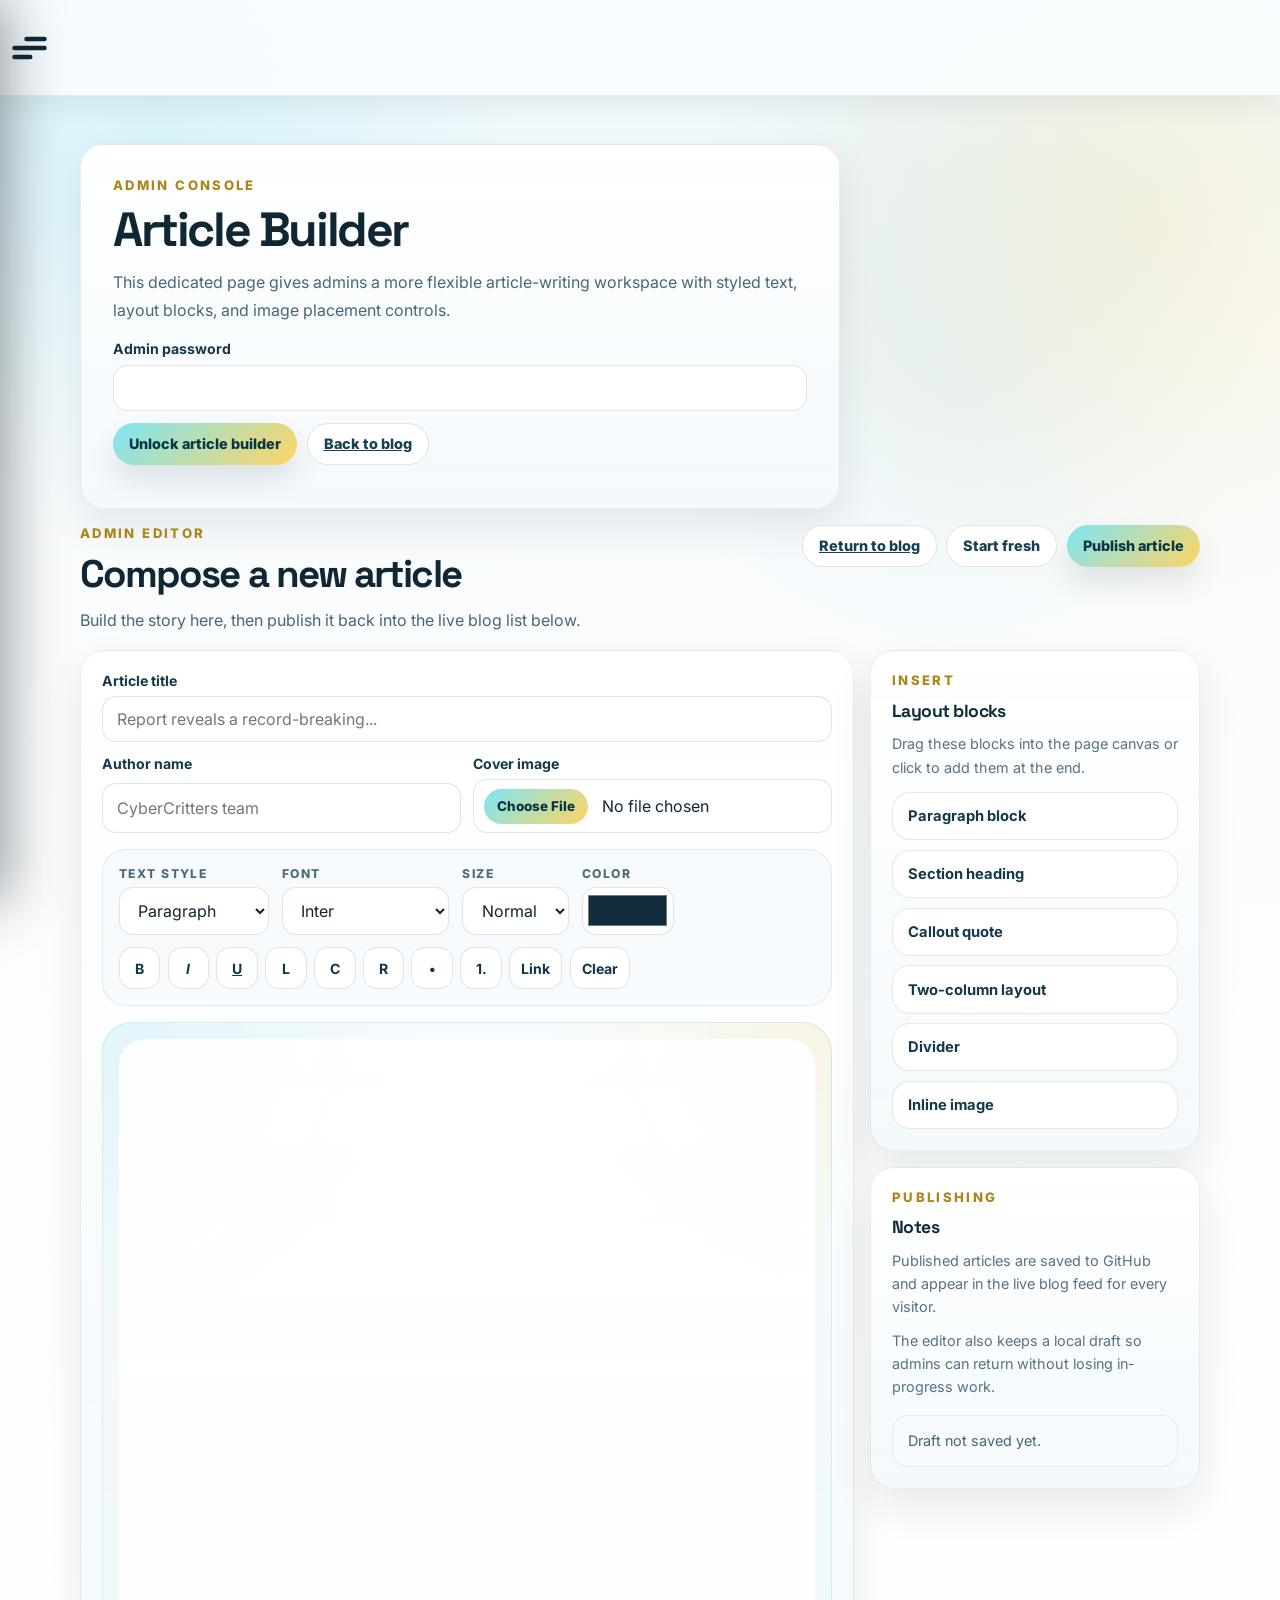
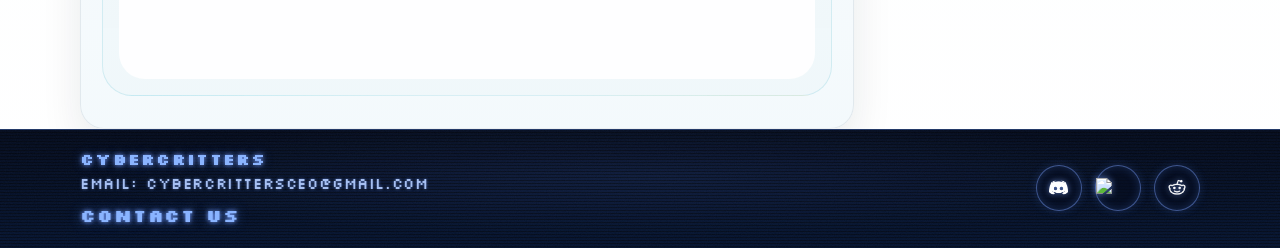
==== article-editor.html @ a27cca0b "Fix shared blog publishing" ====
<!DOCTYPE html>
<html lang="en">
<head>
  <meta charset="UTF-8" />
  <title>Article Builder — CyberCritters</title>
  <meta name="viewport" content="width=device-width, initial-scale=1" />
  <link rel="icon" type="image/png" href="images/Favican.png" />
  <meta
    name="description"
    content="Create CyberCritters blog articles with a dedicated editor that supports richer text styling, images, and layout blocks."
  />
  <script>
    document.documentElement.classList.add("js");
  </script>
  <link rel="stylesheet" href="styles.css?v=20260424favfaq" />
  <link rel="preconnect" href="https://fonts.googleapis.com" />
  <link rel="preconnect" href="https://fonts.gstatic.com" crossorigin />
  <link
    href="https://fonts.googleapis.com/css2?family=Inter:wght@300;400;500;600;700;800&family=Merriweather:wght@400;700&family=Playfair+Display:wght@500;700&family=Source+Serif+4:wght@400;600;700&family=Space+Grotesk:wght@500;700&display=swap"
    rel="stylesheet"
  />
</head>
<body class="blog-page article-editor-page-body">
  <header class="site-header">
    <button class="menu-toggle hamburger" type="button" aria-expanded="false" aria-controls="site-menu" aria-label="Open navigation menu">
      <svg viewBox="0 0 32 32" aria-hidden="true" focusable="false">
        <path
          class="line line-top-bottom"
          d="M27 10 13 10C10.8 10 9 8.2 9 6 9 3.5 10.8 2 13 2 15.2 2 17 3.8 17 6L17 26C17 28.2 18.8 30 21 30 23.2 30 25 28.2 25 26 25 23.8 23.2 22 21 22L7 22"
        ></path>
        <path class="line" d="M7 16 27 16"></path>
      </svg>
    </button>

    <div class="nav-backdrop" data-menu-close></div>

    <nav id="site-menu" class="nav-links" aria-label="Primary">
      <a href="index.html#home" data-menu-link>Home</a>
      <a href="history.html" data-menu-link>History</a>
      <a href="team.html" data-menu-link>Team</a>
      <a href="faq.html" data-menu-link>FAQ</a>
      <a href="blog.html" data-menu-link>Blog and Research</a>
    </nav>
  </header>

  <main class="page-shell article-editor-page-shell">
    <section class="container article-editor-page" data-article-editor-page>
      <div class="blog-admin-card article-editor-gate" data-editor-gate>
        <p class="blog-section-label">Admin Console</p>
        <h1 class="article-editor-page-title">Article Builder</h1>
        <p class="article-editor-page-copy">
          This dedicated page gives admins a more flexible article-writing workspace with styled text, layout blocks, and image placement controls.
        </p>

        <form class="blog-unlock-form" data-editor-unlock-form>
          <div class="blog-field">
            <label for="editor-admin-password">Admin password</label>
            <input
              id="editor-admin-password"
              name="admin-password"
              type="password"
              class="blog-input"
              autocomplete="current-password"
              required
            />
          </div>
          <div class="blog-form-actions">
            <button type="submit" class="blog-button">Unlock article builder</button>
            <a href="blog.html" class="blog-button blog-button-secondary">Back to blog</a>
          </div>
        </form>

        <p class="blog-feedback" data-editor-gate-feedback aria-live="polite"></p>
      </div>

      <div class="article-editor-workspace" data-article-editor hidden>
        <div class="article-editor-topbar">
          <div>
            <p class="blog-section-label">Admin Editor</p>
            <h1 class="article-editor-page-title article-editor-page-title--workspace">Compose a new article</h1>
            <p class="article-editor-page-copy">Build the story here, then publish it back into the live blog list below.</p>
          </div>

          <div class="article-editor-topbar-actions">
            <a href="blog.html" class="blog-button blog-button-secondary">Return to blog</a>
            <button type="button" class="blog-button blog-button-secondary" data-editor-reset>Start fresh</button>
            <button type="button" class="blog-button" data-editor-publish>Publish article</button>
          </div>
        </div>

        <div class="article-editor-grid">
          <section class="article-editor-main">
            <div class="blog-admin-card article-editor-sheet">
              <div class="article-editor-fields">
                <div class="blog-field article-editor-field-title">
                  <label for="editor-article-title">Article title</label>
                  <input
                    id="editor-article-title"
                    name="title"
                    type="text"
                    class="blog-input"
                    maxlength="140"
                    placeholder="Report reveals a record-breaking..."
                    data-editor-title
                    required
                  />
                </div>

                <div class="blog-field">
                  <label for="editor-article-author">Author name</label>
                  <input
                    id="editor-article-author"
                    name="author"
                    type="text"
                    class="blog-input"
                    maxlength="90"
                    placeholder="CyberCritters team"
                    data-editor-author
                  />
                </div>

                <div class="blog-field">
                  <label for="editor-cover-image">Cover image</label>
                  <input
                    id="editor-cover-image"
                    name="cover-image"
                    type="file"
                    class="blog-input blog-input-file"
                    accept="image/*"
                    data-editor-cover
                  />
                </div>
              </div>

              <div class="article-editor-toolbar-shell">
                <div class="article-editor-toolbar" role="toolbar" aria-label="Text styling toolbar">
                  <label class="article-editor-toolbar-field">
                    <span>Text style</span>
                    <select class="blog-input" data-editor-block-style>
                      <option value="P">Paragraph</option>
                      <option value="H2">Heading</option>
                      <option value="H3">Subheading</option>
                      <option value="BLOCKQUOTE">Quote</option>
                    </select>
                  </label>

                  <label class="article-editor-toolbar-field">
                    <span>Font</span>
                    <select class="blog-input" data-editor-font>
                      <option value="Inter">Inter</option>
                      <option value="Space Grotesk">Space Grotesk</option>
                      <option value="Merriweather">Merriweather</option>
                      <option value="Playfair Display">Playfair Display</option>
                      <option value="Source Serif 4">Source Serif 4</option>
                    </select>
                  </label>

                  <label class="article-editor-toolbar-field article-editor-toolbar-field--compact">
                    <span>Size</span>
                    <select class="blog-input" data-editor-font-size>
                      <option value="3">Normal</option>
                      <option value="4">Large</option>
                      <option value="5">XL</option>
                      <option value="6">Display</option>
                    </select>
                  </label>

                  <label class="article-editor-toolbar-field article-editor-toolbar-field--compact">
                    <span>Color</span>
                    <input type="color" class="article-editor-color" value="#112c3a" data-editor-text-color />
                  </label>

                  <div class="article-editor-toolbar-buttons">
                    <button type="button" class="article-editor-tool" data-editor-command="bold" aria-label="Bold text"><strong>B</strong></button>
                    <button type="button" class="article-editor-tool" data-editor-command="italic" aria-label="Italic text"><em>I</em></button>
                    <button type="button" class="article-editor-tool" data-editor-command="underline" aria-label="Underline text"><u>U</u></button>
                    <button type="button" class="article-editor-tool" data-editor-command="justifyLeft" aria-label="Align left">L</button>
                    <button type="button" class="article-editor-tool" data-editor-command="justifyCenter" aria-label="Align center">C</button>
                    <button type="button" class="article-editor-tool" data-editor-command="justifyRight" aria-label="Align right">R</button>
                    <button type="button" class="article-editor-tool" data-editor-command="insertUnorderedList" aria-label="Bulleted list">&bull;</button>
                    <button type="button" class="article-editor-tool" data-editor-command="insertOrderedList" aria-label="Numbered list">1.</button>
                    <button type="button" class="article-editor-tool" data-editor-command="createLink" aria-label="Add link">Link</button>
                    <button type="button" class="article-editor-tool" data-editor-command="removeFormat" aria-label="Clear formatting">Clear</button>
                  </div>
                </div>
              </div>

              <div class="article-editor-canvas-shell">
                <div class="article-editor-canvas" data-editor-canvas aria-label="Article page canvas"></div>
              </div>

              <p class="blog-feedback" data-editor-feedback aria-live="polite"></p>
            </div>
          </section>

          <aside class="article-editor-sidebar">
            <div class="blog-admin-card article-editor-sidecard">
              <p class="blog-section-label">Insert</p>
              <h2 class="blog-admin-subtitle">Layout blocks</h2>
              <p class="blog-admin-note">Drag these blocks into the page canvas or click to add them at the end.</p>
              <div class="article-editor-blocks">
                <button type="button" class="article-editor-block-btn" data-editor-insert="paragraph" data-palette-block="paragraph" draggable="true">Paragraph block</button>
                <button type="button" class="article-editor-block-btn" data-editor-insert="heading" data-palette-block="heading" draggable="true">Section heading</button>
                <button type="button" class="article-editor-block-btn" data-editor-insert="callout" data-palette-block="callout" draggable="true">Callout quote</button>
                <button type="button" class="article-editor-block-btn" data-editor-insert="two-column" data-palette-block="two-column" draggable="true">Two-column layout</button>
                <button type="button" class="article-editor-block-btn" data-editor-insert="divider" data-palette-block="divider" draggable="true">Divider</button>
                <button type="button" class="article-editor-block-btn" data-editor-insert="image" data-palette-block="image" draggable="true">Inline image</button>
              </div>
            </div>

            <div class="blog-admin-card article-editor-sidecard">
              <p class="blog-section-label">Publishing</p>
              <h2 class="blog-admin-subtitle">Notes</h2>
              <p class="blog-admin-note">
                Published articles are saved to GitHub and appear in the live blog feed for every visitor.
              </p>
              <p class="blog-admin-note">
                The editor also keeps a local draft so admins can return without losing in-progress work.
              </p>
              <p class="article-editor-draft-status" data-editor-draft-status>Draft not saved yet.</p>
            </div>
          </aside>
        </div>

        <input type="file" accept="image/*" hidden data-editor-inline-image />
      </div>
    </section>
  </main>

  <footer class="footer"><div class="footer-glitch-bar" aria-hidden="true"></div>
    <div class="container footer-inner">
      <div class="footer-copy">
        <p class="footer-brand">CyberCritters</p>
        <p class="footer-email-text">Email: CyberCrittersCEO@gmail.com</p>
        <p class="footer-contact"><a href="https://docs.google.com/forms/d/e/1FAIpQLScG01qvbzuL1TJUGbQuSAB-mWb_0QX9uMf7QnUFSmRPn3S9rQ/viewform?usp=dialog" target="_blank" rel="noopener">Contact Us</a></p>
      </div>

      <div class="social-links">
        <a href="https://discord.com/invite/MrxcFZxg7A" target="_blank" rel="noopener" aria-label="Discord">
          <img class="social-icon" src="images/Discord1.png" alt="Discord" />
        </a>
        <a
          href="https://www.linkedin.com/company/cybercritters/posts/?feedView=all"
          target="_blank"
          rel="noopener"
          aria-label="LinkedIn"
        >
          <img class="social-icon" src="images/Linkedln.png" alt="LinkedIn" />
        </a>
        <a href="https://www.reddit.com/r/CyberCritters/" target="_blank" rel="noopener" aria-label="Reddit">
          <img class="social-icon" src="images/Reddit1.png" alt="Reddit" />
        </a>
      </div>
    </div>
  </footer>

  <script src="site.js?v=20260430sharedblog"></script>
</body>
</html>
---- styles.css ----
@import url('https://fonts.googleapis.com/css2?family=Silkscreen:wght@400;700&display=swap');

.footer-contact {
  margin: 0.4rem 0 0;
  display: block;
}

.footer-contact a,
.footer-contact a:visited,
.footer-contact a:hover {
  font-family: 'Silkscreen', monospace;
  font-weight: 700;
  color: #ffffff !important;
  font-size: 1.1rem;
  letter-spacing: 0.05em;
  text-decoration: none;
  display: inline-block;
}

:root {
  --bg-top: #081722;
  --bg-top-soft: #123243;
  --bg-page: #f4f8fb;
  --surface: #ffffff;
  --surface-soft: #eef8fd;
  --surface-warm: #fff8db;
  --line: rgba(12, 44, 61, 0.12);
  --line-dark: rgba(255, 255, 255, 0.12);
  --text-dark: #102633;
  --text-body: #5b7382;
  --text-light: rgba(255, 255, 255, 0.86);
  --cyan: #79e4f4;
  --cyan-strong: #1aa3bc;
  --gold: #ffd35f;
  --shadow-lg: 0 22px 54px rgba(7, 28, 39, 0.12);
  --shadow-xl: 0 28px 80px rgba(5, 22, 34, 0.18);
  --radius-xl: 28px;
  --radius-lg: 22px;
  --radius-md: 18px;
}

*,
*::before,
*::after {
  box-sizing: border-box;
}

html {
  scroll-behavior: smooth;
}

body {
  margin: 0;
  min-height: 100vh;
  display: flex;
  flex-direction: column;
  font-family: "Inter", system-ui, -apple-system, BlinkMacSystemFont, sans-serif;
  color: var(--text-dark);
  background:
    radial-gradient(circle at 12% 10%, rgba(121, 228, 244, 0.18), transparent 20%),
    radial-gradient(circle at 88% 18%, rgba(255, 211, 95, 0.16), transparent 18%),
    linear-gradient(180deg, var(--bg-top) 0, var(--bg-top-soft) 23rem, var(--bg-page) 23rem, #fbfdff 100%);
}

body.menu-open {
  overflow: hidden;
}

img {
  display: block;
  max-width: 100%;
}

a {
  color: inherit;
}

.container {
  width: min(1120px, calc(100% - 2rem));
  margin: 0 auto;
}

.site-header {
  position: absolute;
  top: 0;
  left: 0;
  width: 100%;
  height: 6rem;
  z-index: 80;
  background: transparent;
  border-bottom: 0;
  backdrop-filter: none;
}

.menu-toggle {
  position: absolute;
  top: 50%;
  left: 0.25rem;
  z-index: 96;
  display: inline-flex;
  align-items: center;
  justify-content: center;
  width: 3rem;
  height: 3rem;
  padding: 0;
  border: 0;
  border-radius: 0;
  background: transparent;
  color: #ffffff;
  font: inherit;
  cursor: pointer;
  transform: translateY(-50%);
  text-shadow: 0 2px 12px rgba(4, 18, 28, 0.45);
  transition:
    transform 0.2s ease,
    opacity 0.2s ease;
}

.menu-toggle:hover,
.menu-toggle:focus-visible {
  transform: translateY(calc(-50% - 1px));
  opacity: 0.82;
}

.hamburger svg {
  height: 3em;
  overflow: visible;
  transition: transform 600ms cubic-bezier(0.4, 0, 0.2, 1);
}

.hamburger .line {
  fill: none;
  stroke: #ffffff;
  stroke-linecap: round;
  stroke-linejoin: round;
  stroke-width: 3;
  transition:
    stroke-dasharray 600ms cubic-bezier(0.4, 0, 0.2, 1),
    stroke-dashoffset 600ms cubic-bezier(0.4, 0, 0.2, 1);
}

.hamburger .line-top-bottom {
  stroke-dasharray: 12 63;
}

.menu-toggle[aria-expanded="true"] svg {
  transform: rotate(-45deg);
}

.menu-toggle[aria-expanded="true"] .line-top-bottom {
  stroke-dasharray: 20 300;
  stroke-dashoffset: -32.42;
}

.nav-backdrop {
  position: fixed;
  inset: 0;
  z-index: 94;
  background: rgba(4, 16, 25, 0.58);
  opacity: 0;
  pointer-events: none;
  transition: opacity 0.25s ease;
}

body.menu-open .nav-backdrop {
  opacity: 1;
  pointer-events: auto;
}

body.menu-open .menu-toggle {
  color: #ffffff;
  text-shadow: 0 2px 12px rgba(4, 18, 28, 0.45);
}

body.menu-open .hamburger .line {
  stroke: #ffffff;
}

.nav-links {
  position: fixed;
  top: 0;
  left: 0;
  bottom: 0;
  z-index: 95;
  width: min(320px, 86vw);
  display: flex;
  flex-direction: column;
  gap: 0.2rem;
  padding: 5rem 1.15rem 1.5rem;
  background:
    radial-gradient(circle at 82% 18%, rgba(121, 228, 244, 0.16), transparent 28%),
    radial-gradient(circle at 14% 82%, rgba(186, 92, 255, 0.12), transparent 26%),
    linear-gradient(180deg, rgba(7, 24, 35, 0.99) 0%, rgba(8, 34, 49, 0.99) 56%, rgba(10, 51, 72, 0.98) 100%);
  border-right: 1px solid rgba(121, 228, 244, 0.34);
  box-shadow: 22px 0 54px rgba(3, 12, 18, 0.42);
  transform: translateX(-105%);
  transition: transform 0.28s ease;
  overflow-y: auto;
}

body.menu-open .nav-links {
  transform: translateX(0);
}

.nav-links a {
  color: #f3fbff;
  text-decoration: none;
  font-size: 1rem;
  font-weight: 700;
  padding: 0.95rem 0;
  border-bottom: 1px solid rgba(121, 228, 244, 0.12);
  text-shadow: none;
  transition: color 0.2s ease, padding-left 0.2s ease;
}

.nav-links a:hover,
.nav-links a:focus-visible {
  color: var(--cyan-strong);
  padding-left: 0.2rem;
}

.nav-links a[aria-current="page"] {
  color: var(--cyan);
  padding-left: 0.2rem;
}

.page-shell {
  overflow: hidden;
  flex: 1;
}

.hero-section {
  position: relative;
  padding: 0;
  background: linear-gradient(180deg, var(--bg-top) 0%, var(--bg-top-soft) 100%);
  overflow: hidden;
}

.hero-banner-frame {
  margin: 0;
  width: 100%;
  position: relative;
  z-index: 1;
  overflow: hidden;
}

.hero-banner-image {
  width: 100%;
  height: auto;
  object-fit: cover;
}

.hero-banner-motion {
  position: absolute;
  inset: 0;
  pointer-events: none;
  overflow: hidden;
  mix-blend-mode: screen;
}

.hero-banner-motion::before,
.hero-banner-motion::after {
  content: "";
  position: absolute;
  pointer-events: none;
}

.hero-banner-motion::before {
  left: 39.2%;
  top: 37.2%;
  width: 20.5%;
  height: 11.5%;
  background:
    radial-gradient(ellipse at 92% 50%, rgba(184, 255, 255, 0.5) 0%, rgba(69, 236, 247, 0.26) 20%, rgba(69, 236, 247, 0.08) 44%, rgba(69, 236, 247, 0) 76%);
  filter: blur(14px);
  opacity: 0.4;
  animation: hero-banner-slipstream 1.35s linear infinite;
}

.hero-banner-motion::after {
  left: 38.9%;
  top: 38.6%;
  width: 18.5%;
  height: 8.5%;
  background:
    radial-gradient(circle at 12% 30%, rgba(210, 255, 255, 0.85) 0 1px, transparent 2px),
    radial-gradient(circle at 18% 72%, rgba(210, 255, 255, 0.62) 0 1.2px, transparent 2.2px),
    radial-gradient(circle at 31% 46%, rgba(184, 255, 255, 0.74) 0 1px, transparent 2px),
    radial-gradient(circle at 44% 66%, rgba(184, 255, 255, 0.46) 0 1px, transparent 2px),
    radial-gradient(circle at 57% 28%, rgba(184, 255, 255, 0.54) 0 1.1px, transparent 2.1px),
    radial-gradient(circle at 68% 58%, rgba(184, 255, 255, 0.4) 0 1px, transparent 2px);
  filter: blur(0.35px);
  opacity: 0.34;
  animation: hero-banner-specks 0.95s linear infinite;
}

.hero-banner-wind,
.hero-banner-glow {
  position: absolute;
  pointer-events: none;
}

.hero-banner-wind {
  --wind-shift-x: 0%;
  --wind-shift-y: 0%;
  --wind-scale-x: 1;
  --wind-scale-y: 1;
  opacity: 0.9;
  border-radius: 999px;
  filter: blur(1.3px);
  transform-origin: left center;
  -webkit-mask-image: linear-gradient(90deg, rgba(0, 0, 0, 0.98) 0%, rgba(0, 0, 0, 0.98) 62%, rgba(0, 0, 0, 0.5) 82%, transparent 100%);
  mask-image: linear-gradient(90deg, rgba(0, 0, 0, 0.98) 0%, rgba(0, 0, 0, 0.98) 62%, rgba(0, 0, 0, 0.5) 82%, transparent 100%);
  transform:
    translate(var(--wind-shift-x), var(--wind-shift-y))
    scaleX(var(--wind-scale-x))
    scaleY(var(--wind-scale-y));
}

.hero-banner-wind::before,
.hero-banner-wind::after {
  content: "";
  position: absolute;
  inset: 0;
}

.hero-banner-wind::before {
  background:
    linear-gradient(90deg, rgba(69, 236, 247, 0) 0%, rgba(69, 236, 247, 0.04) 32%, rgba(69, 236, 247, 0.14) 56%, rgba(69, 236, 247, 0.58) 82%, rgba(205, 255, 255, 0.98) 94%, rgba(69, 236, 247, 0) 100%) 0 14% / 100% 14% no-repeat,
    linear-gradient(90deg, rgba(69, 236, 247, 0) 0%, rgba(69, 236, 247, 0.03) 28%, rgba(69, 236, 247, 0.12) 54%, rgba(69, 236, 247, 0.42) 78%, rgba(184, 255, 255, 0.86) 92%, rgba(69, 236, 247, 0) 100%) 0 46% / 88% 10% no-repeat,
    linear-gradient(90deg, rgba(69, 236, 247, 0) 0%, rgba(69, 236, 247, 0.02) 26%, rgba(69, 236, 247, 0.08) 52%, rgba(69, 236, 247, 0.28) 76%, rgba(156, 255, 255, 0.78) 91%, rgba(69, 236, 247, 0) 100%) 0 74% / 74% 7% no-repeat,
    linear-gradient(90deg, rgba(255, 79, 185, 0) 0%, rgba(255, 79, 185, 0.02) 34%, rgba(255, 79, 185, 0.1) 60%, rgba(255, 79, 185, 0.28) 82%, rgba(255, 180, 232, 0.48) 93%, rgba(255, 79, 185, 0) 100%) 0 88% / 48% 5% no-repeat;
  animation: hero-banner-wind-sweep 0.88s linear infinite;
}

.hero-banner-wind::after {
  background:
    linear-gradient(90deg, rgba(69, 236, 247, 0) 0%, rgba(69, 236, 247, 0.06) 34%, rgba(69, 236, 247, 0.18) 58%, rgba(69, 236, 247, 0.34) 78%, rgba(184, 255, 255, 0.52) 92%, rgba(69, 236, 247, 0) 100%) 0 24% / 74% 28% no-repeat,
    linear-gradient(90deg, rgba(69, 236, 247, 0) 0%, rgba(69, 236, 247, 0.04) 40%, rgba(69, 236, 247, 0.14) 64%, rgba(69, 236, 247, 0.28) 84%, rgba(184, 255, 255, 0.4) 94%, rgba(69, 236, 247, 0) 100%) 0 62% / 56% 20% no-repeat;
  filter: blur(10px);
  opacity: 0.62;
  animation: hero-banner-wind-soft 1.2s linear infinite;
}

.hero-banner-wind--dog {
  left: 38.8%;
  top: 35.4%;
  width: 22.2%;
  height: 14.2%;
}

.hero-banner-wind--primary::before,
.hero-banner-wind--primary::after {
  animation-duration: 0.92s;
}

.hero-banner-wind--secondary {
  --wind-shift-x: -3%;
  --wind-shift-y: 16%;
  --wind-scale-x: 0.86;
  --wind-scale-y: 0.92;
  opacity: 0.48;
}

.hero-banner-wind--secondary::before,
.hero-banner-wind--secondary::after {
  animation-duration: 1.08s;
  animation-delay: -0.36s;
}

.hero-banner-wind--accent {
  --wind-shift-x: -5%;
  --wind-shift-y: 35%;
  --wind-scale-x: 0.64;
  --wind-scale-y: 0.64;
  opacity: 0.3;
}

.hero-banner-wind--accent::before {
  background:
    linear-gradient(90deg, rgba(69, 236, 247, 0) 0%, rgba(69, 236, 247, 0.03) 26%, rgba(69, 236, 247, 0.1) 56%, rgba(69, 236, 247, 0.4) 82%, rgba(205, 255, 255, 0.84) 94%, rgba(69, 236, 247, 0) 100%) 0 28% / 100% 12% no-repeat,
    linear-gradient(90deg, rgba(255, 79, 185, 0) 0%, rgba(255, 79, 185, 0.03) 34%, rgba(255, 79, 185, 0.12) 66%, rgba(255, 180, 232, 0.36) 92%, rgba(255, 79, 185, 0) 100%) 0 76% / 44% 8% no-repeat;
  animation-duration: 0.8s;
}

.hero-banner-wind--accent::after {
  background:
    linear-gradient(90deg, rgba(69, 236, 247, 0) 0%, rgba(69, 236, 247, 0.05) 40%, rgba(69, 236, 247, 0.18) 76%, rgba(184, 255, 255, 0.3) 94%, rgba(69, 236, 247, 0) 100%) 0 50% / 34% 16% no-repeat;
  animation-duration: 1.1s;
}

.hero-banner-glow {
  border-radius: 999px;
  filter: blur(14px);
  opacity: 0.64;
}

.hero-banner-glow--dog {
  left: 42.2%;
  top: 37.6%;
  width: 14.8%;
  height: 8.4%;
  background:
    radial-gradient(ellipse at 82% 50%, rgba(69, 236, 247, 0.3) 0%, rgba(69, 236, 247, 0.12) 32%, rgba(69, 236, 247, 0.03) 52%, rgba(69, 236, 247, 0) 76%);
  opacity: 0.42;
}

@keyframes hero-banner-wind-sweep {
  0% {
    transform: translateX(0) scaleX(1);
  }

  100% {
    transform: translateX(-10%) scaleX(1.12);
  }
}

@keyframes hero-banner-wind-soft {
  0% {
    transform: translateX(0) scaleX(1);
  }

  100% {
    transform: translateX(-12%) scaleX(1.16);
  }
}

@keyframes hero-banner-slipstream {
  0% {
    transform: translateX(0) scaleX(1);
  }

  100% {
    transform: translateX(-8%) scaleX(1.1);
  }
}

@keyframes hero-banner-specks {
  0% {
    transform: translateX(0);
  }

  100% {
    transform: translateX(-12%);
  }
}

.mission-section {
  padding: 1.25rem 0 2rem;
  background: var(--bg-page);
}

.history-content-section {
  padding-bottom: 4rem;
}

.history-page {
  background:
    radial-gradient(circle at 12% 8%, rgba(121, 228, 244, 0.22), transparent 18%),
    radial-gradient(circle at 92% 14%, rgba(255, 211, 95, 0.22), transparent 20%),
    linear-gradient(180deg, #ecf6fb 0%, #f8fbfd 22rem, #ffffff 100%);
}

.history-page .site-header {
  position: sticky;
  background: rgba(248, 252, 254, 0.84);
  border-bottom: 1px solid rgba(12, 44, 61, 0.08);
  backdrop-filter: blur(18px);
}

.history-page .menu-toggle {
  color: var(--text-dark);
  text-shadow: none;
}

.history-page .hamburger .line {
  stroke: var(--text-dark);
}

.faq-page {
  background:
    radial-gradient(circle at 12% 8%, rgba(121, 228, 244, 0.22), transparent 18%),
    radial-gradient(circle at 92% 14%, rgba(255, 211, 95, 0.2), transparent 20%),
    linear-gradient(180deg, #edf7fb 0%, #f8fbfd 22rem, #ffffff 100%);
}

.faq-page .site-header {
  position: sticky;
  top: 0;
  z-index: 80;
  background: rgba(248, 252, 254, 0.94);
  border-bottom: 1px solid rgba(12, 44, 61, 0.08);
  -webkit-backdrop-filter: none;
  backdrop-filter: none;
  box-shadow: 0 10px 24px rgba(7, 28, 39, 0.06);
}

.faq-page .menu-toggle {
  color: var(--text-dark);
  text-shadow: none;
}

.faq-page .hamburger .line {
  stroke: var(--text-dark);
}

.faq-page-shell {
  padding-top: 1.35rem;
}

.faq-page .faq-section {
  padding-top: clamp(1.25rem, 3vw, 2.6rem);
}

.team-page {
  background:
    radial-gradient(circle at 10% 8%, rgba(121, 228, 244, 0.2), transparent 16%),
    radial-gradient(circle at 88% 12%, rgba(255, 211, 95, 0.14), transparent 18%),
    radial-gradient(circle at 76% 18%, rgba(255, 90, 187, 0.08), transparent 14%),
    linear-gradient(180deg, #edf6fb 0%, #f8fbfd 20rem, #ffffff 100%);
}

.team-page .site-header {
  position: sticky;
  top: 0;
  z-index: 80;
  background: rgba(248, 252, 254, 0.94);
  border-bottom: 1px solid rgba(12, 44, 61, 0.08);
  -webkit-backdrop-filter: none;
  backdrop-filter: none;
  box-shadow: 0 10px 24px rgba(7, 28, 39, 0.06);
}

.team-page .menu-toggle {
  color: var(--text-dark);
  text-shadow: none;
}

.team-page .hamburger .line {
  stroke: var(--text-dark);
}

.team-page-shell {
  padding-top: 1.4rem;
}

.blog-page {
  background:
    radial-gradient(circle at 12% 8%, rgba(121, 228, 244, 0.22), transparent 18%),
    radial-gradient(circle at 90% 12%, rgba(255, 211, 95, 0.18), transparent 20%),
    radial-gradient(circle at 74% 18%, rgba(15, 136, 156, 0.08), transparent 18%),
    linear-gradient(180deg, #edf7fb 0%, #f8fbfd 21rem, #ffffff 100%);
}

.blog-page .site-header {
  position: sticky;
  top: 0;
  z-index: 80;
  background: rgba(248, 252, 254, 0.94);
  border-bottom: 1px solid rgba(12, 44, 61, 0.08);
  -webkit-backdrop-filter: none;
  backdrop-filter: none;
  box-shadow: 0 10px 24px rgba(7, 28, 39, 0.06);
}

.blog-page .menu-toggle {
  color: var(--text-dark);
  text-shadow: none;
}

.blog-page .hamburger .line {
  stroke: var(--text-dark);
}

.blog-page-shell {
  padding-top: 1.35rem;
  flex: 1;
}

.team-hero-section {
  position: relative;
  padding: clamp(1.3rem, 4vw, 3rem) 0 4.2rem;
  isolation: isolate;
}

.team-hero-section::before {
  content: "";
  position: absolute;
  inset: 2rem 0 auto;
  height: 18rem;
  background:
    radial-gradient(circle at 18% 24%, rgba(121, 228, 244, 0.12), transparent 22%),
    radial-gradient(circle at 82% 18%, rgba(255, 211, 95, 0.1), transparent 18%);
  filter: blur(18px);
  opacity: 0.78;
  pointer-events: none;
  z-index: -1;
}

.team-hero-grid {
  display: grid;
  grid-template-columns: minmax(0, 0.9fr) minmax(0, 1.1fr);
  gap: 1.5rem;
  align-items: center;
}

.team-intro-card {
  position: relative;
  padding: clamp(1.6rem, 3vw, 2.6rem);
  border: 1px solid rgba(121, 228, 244, 0.18);
  border-radius: 34px;
  background:
    linear-gradient(180deg, rgba(255, 255, 255, 0.98) 0%, rgba(242, 248, 252, 0.96) 100%);
  box-shadow: var(--shadow-xl);
  overflow: hidden;
}

.team-intro-card::before {
  content: "";
  position: absolute;
  top: -4rem;
  right: -4rem;
  width: 14rem;
  height: 14rem;
  border-radius: 50%;
  background: radial-gradient(circle, rgba(121, 228, 244, 0.14) 0%, transparent 70%);
  pointer-events: none;
}

.team-eyebrow {
  margin: 0;
  color: #19a1bb;
  font-size: 0.8rem;
  font-weight: 800;
  letter-spacing: 0.18em;
  text-transform: uppercase;
}

.team-title {
  margin: 0;
  margin-top: 0.8rem;
  max-width: 14ch;
  font-family: "Space Grotesk", "Inter", system-ui, sans-serif;
  font-size: clamp(2.6rem, 4.6vw, 4.4rem);
  line-height: 0.92;
  letter-spacing: -0.05em;
  color: #0f2634;
}

.team-intro {
  margin: 1.25rem 0 0;
  max-width: 34rem;
  font-size: 1.05rem;
  line-height: 1.9;
  color: #335061;
}

.team-tag-row {
  display: flex;
  flex-wrap: wrap;
  gap: 0.65rem;
  margin-top: 1.5rem;
}

.team-tag {
  display: inline-flex;
  align-items: center;
  min-height: 2.35rem;
  padding: 0.45rem 0.9rem;
  border: 1px solid rgba(12, 44, 61, 0.08);
  border-radius: 999px;
  background: rgba(8, 23, 34, 0.04);
  color: #16394a;
  font-size: 0.88rem;
  font-weight: 700;
}

.team-hero-figure {
  position: relative;
  margin: 0;
  padding-bottom: 2.95rem;
}

.team-image-shell {
  position: relative;
  padding: clamp(0.95rem, 2.4vw, 1.2rem);
  border: 1px solid rgba(121, 228, 244, 0.18);
  border-radius: 34px;
  background:
    radial-gradient(circle at 16% 20%, rgba(121, 228, 244, 0.14), transparent 22%),
    radial-gradient(circle at 82% 16%, rgba(255, 211, 95, 0.14), transparent 20%),
    linear-gradient(180deg, rgba(8, 23, 34, 0.98) 0%, rgba(15, 40, 57, 0.98) 100%);
  box-shadow: 0 30px 86px rgba(5, 22, 34, 0.34);
  overflow: hidden;
}

.team-image-shell::before {
  content: "";
  position: absolute;
  inset: 0;
  background:
    linear-gradient(135deg, rgba(121, 228, 244, 0.08) 0%, transparent 42%),
    linear-gradient(315deg, rgba(255, 211, 95, 0.08) 0%, transparent 38%);
  pointer-events: none;
}

.team-screen {
  position: relative;
  overflow: hidden;
  border-radius: 26px;
  background: #03080d;
  isolation: isolate;
}

.team-image {
  display: block;
  position: relative;
  z-index: 1;
  width: 100%;
  height: auto;
  border-radius: 26px;
  box-shadow:
    0 18px 42px rgba(0, 0, 0, 0.28),
    inset 0 0 0 1px rgba(255, 255, 255, 0.1);
}

.team-screen-static,
.team-screen-scanlines,
.team-screen-power,
.team-impact-ring,
.team-impact-burst,
.team-impact-streaks,
.team-screen-glow {
  position: absolute;
  inset: 0;
  pointer-events: none;
}

.team-screen-static {
  z-index: 3;
  opacity: 0;
  background:
    linear-gradient(180deg, #b2b7bc 0%, #7c838a 100%),
    repeating-linear-gradient(
      0deg,
      #e8ecef 0,
      #e8ecef 1px,
      #8a9299 1px,
      #8a9299 2px,
      #60676f 2px,
      #60676f 4px,
      #bfc5ca 4px,
      #bfc5ca 6px
    ),
    repeating-linear-gradient(
      180deg,
      rgba(255, 255, 255, 0.08) 0,
      rgba(255, 255, 255, 0.08) 2px,
      rgba(0, 0, 0, 0.12) 2px,
      rgba(0, 0, 0, 0.12) 5px,
      rgba(255, 255, 255, 0.03) 5px,
      rgba(255, 255, 255, 0.03) 7px
    ),
    linear-gradient(
      180deg,
      transparent 0%,
      transparent 41%,
      rgba(255, 255, 255, 0.08) 41%,
      rgba(46, 50, 55, 0.28) 48%,
      rgba(255, 255, 255, 0.07) 54%,
      transparent 54%,
      transparent 100%
    );
  background-size: 100% 100%, 100% 12px, 100% 7px, 100% 100%;
  filter: saturate(0) contrast(1.22) brightness(0.98);
}

.team-screen-scanlines {
  z-index: 4;
  opacity: 0;
  background:
    repeating-linear-gradient(
      180deg,
      rgba(255, 255, 255, 0.06) 0,
      rgba(255, 255, 255, 0.06) 1px,
      rgba(0, 0, 0, 0.16) 1px,
      rgba(0, 0, 0, 0.16) 3px
    );
  mix-blend-mode: soft-light;
}

.team-screen-power {
  z-index: 5;
  opacity: 0;
  background:
    radial-gradient(circle, rgba(255, 255, 255, 0.9) 0%, rgba(170, 190, 206, 0.4) 34%, rgba(0, 0, 0, 0) 72%);
  transform-origin: center center;
}

.team-impact-ring,
.team-impact-burst,
.team-impact-streaks {
  opacity: 0;
  inset: auto;
  left: 66.2%;
  top: 37.4%;
  transform: translate(-50%, -50%);
  z-index: 6;
}

.team-impact-ring {
  width: 9.2rem;
  height: 9.2rem;
  border-radius: 50%;
  border: 0.32rem solid rgba(255, 251, 208, 0.9);
  box-shadow:
    0 0 0 0.18rem rgba(255, 184, 71, 0.5),
    0 0 1.8rem rgba(255, 214, 84, 0.65);
}

.team-impact-burst {
  width: 8rem;
  height: 8rem;
  background:
    radial-gradient(circle, rgba(255, 254, 236, 1) 0%, rgba(255, 233, 112, 0.98) 30%, rgba(255, 174, 40, 0.94) 62%, rgba(255, 174, 40, 0) 72%);
  clip-path: polygon(50% 0%, 60% 20%, 82% 8%, 72% 30%, 100% 32%, 78% 48%, 98% 62%, 70% 64%, 78% 92%, 56% 76%, 50% 100%, 40% 78%, 18% 92%, 28% 66%, 0% 68%, 22% 50%, 4% 34%, 30% 30%, 18% 6%, 42% 20%);
  filter: drop-shadow(0 0 1.4rem rgba(255, 198, 66, 0.8));
}

.team-impact-streaks {
  width: 12rem;
  height: 4rem;
  background:
    linear-gradient(90deg, rgba(255, 255, 255, 0) 0%, rgba(255, 249, 214, 0.86) 56%, rgba(255, 197, 79, 0.92) 82%, rgba(255, 197, 79, 0) 100%);
  clip-path: polygon(0 36%, 68% 12%, 100% 0, 82% 44%, 100% 78%, 66% 60%, 0 100%, 26% 56%);
  filter: blur(0.5px);
  transform: translate(-76%, -56%) rotate(-8deg);
  transform-origin: right center;
}

.team-screen-glow {
  z-index: 2;
  background:
    radial-gradient(circle at 50% 52%, rgba(121, 228, 244, 0.18) 0%, transparent 52%),
    radial-gradient(circle at 74% 28%, rgba(255, 211, 95, 0.12) 0%, transparent 34%);
  opacity: 0.55;
}

.js [data-team-screen] .team-image {
  opacity: 0;
  transform: scale(1.04);
  filter: saturate(0.72) contrast(1.06) brightness(0.7);
  transition:
    opacity 0.38s ease,
    transform 0.75s ease,
    filter 0.45s ease;
}

.js [data-team-screen].is-on .team-image,
.js [data-team-screen].is-powering-off .team-image {
  opacity: 1;
}

.js [data-team-screen].is-static .team-image {
  opacity: 0;
}

.js [data-team-screen].is-static .team-screen-static {
  opacity: 1;
  animation: team-tv-static 0.18s steps(2) infinite;
}

.js [data-team-screen].is-powering-on .team-screen-power {
  opacity: 1;
  animation: team-tv-power-on 0.82s cubic-bezier(0.22, 0.78, 0.21, 1) forwards;
}

.js [data-team-screen].is-on .team-image,
.js [data-team-screen].is-impact .team-image {
  opacity: 1;
  transform: scale(1);
  filter: saturate(1.02) contrast(1.02) brightness(1);
}

.js [data-team-screen].is-powering-on .team-screen-scanlines {
  opacity: 0.16;
}

.js [data-team-screen].is-on .team-screen-scanlines,
.js [data-team-screen].is-impact .team-screen-scanlines,
.js [data-team-screen].is-powering-off .team-screen-scanlines {
  opacity: 0.24;
}

.js [data-team-screen].is-impact .team-screen {
  animation: team-tv-impact 0.55s cubic-bezier(0.18, 0.82, 0.28, 1);
}

.js [data-team-screen].is-impact .team-image {
  animation: team-image-hit 0.55s cubic-bezier(0.18, 0.82, 0.28, 1);
}

.js [data-team-screen].is-impact .team-screen-power {
  opacity: 0.78;
  animation: team-tv-hit-flash 0.55s ease-out forwards;
}

.js [data-team-screen].is-impact .team-impact-ring {
  opacity: 1;
  animation: team-impact-ring 0.55s ease-out forwards;
}

.js [data-team-screen].is-impact .team-impact-burst {
  opacity: 1;
  animation: team-impact-burst 0.48s cubic-bezier(0.16, 0.8, 0.28, 1) forwards;
}

.js [data-team-screen].is-impact .team-impact-streaks {
  opacity: 1;
  animation: team-impact-streaks 0.38s ease-out forwards;
}

.js [data-team-screen].is-powering-off .team-image {
  filter: saturate(0.75) contrast(1.12) brightness(0.58);
}

.js [data-team-screen].is-powering-off .team-screen-power {
  opacity: 1;
  animation: team-tv-power-off 0.72s cubic-bezier(0.58, 0.02, 0.82, 0.36) forwards;
}

.js [data-team-screen].is-off .team-image,
.js [data-team-screen].is-off .team-screen-scanlines,
.js [data-team-screen].is-off .team-screen-glow {
  opacity: 0;
}

.js [data-team-screen].is-off .team-screen-static {
  opacity: 0;
}

@keyframes team-tv-static {
  0% {
    transform: translate3d(0, -1.6%, 0);
    background-position: 0 0, 0 0, 0 0, 0 0;
    filter: saturate(0) contrast(1.18) brightness(1);
  }

  25% {
    transform: translate3d(0.9%, 1.1%, 0);
    background-position: 0 0, 0 -3px, 0 5px, 0 4px;
    filter: saturate(0) contrast(1.28) brightness(0.95);
  }

  50% {
    transform: translate3d(-1.1%, -0.4%, 0);
    background-position: 0 0, 0 4px, 0 -6px, 0 -3px;
    filter: saturate(0) contrast(1.3) brightness(1.02);
  }

  75% {
    transform: translate3d(1.4%, 0.8%, 0);
    background-position: 0 0, 0 -6px, 0 2px, 0 2px;
    filter: saturate(0) contrast(1.24) brightness(0.94);
  }

  100% {
    transform: translate3d(-0.6%, 1.2%, 0);
    background-position: 0 0, 0 3px, 0 -2px, 0 -4px;
    filter: saturate(0) contrast(1.26) brightness(0.98);
  }
}

@keyframes team-tv-power-on {
  0% {
    transform: scaleY(0.03) scaleX(0.16);
    filter: blur(12px);
  }

  38% {
    transform: scaleY(0.05) scaleX(1);
    filter: blur(6px);
  }

  100% {
    transform: scaleY(1) scaleX(1);
    filter: blur(0);
  }
}

@keyframes team-tv-impact {
  0% {
    transform: translate3d(0, 0, 0) scale(1);
  }

  20% {
    transform: translate3d(-1.1%, 0.6%, 0) scale(1.012);
  }

  45% {
    transform: translate3d(1.5%, -0.5%, 0) scale(1.018);
  }

  70% {
    transform: translate3d(-0.9%, 0.35%, 0) scale(1.008);
  }

  100% {
    transform: translate3d(0, 0, 0) scale(1);
  }
}

@keyframes team-image-hit {
  0% {
    transform: scale(1) translate3d(0, 0, 0);
    filter: saturate(1.02) contrast(1.02) brightness(1);
  }

  22% {
    transform: scale(1.02) translate3d(-0.7%, 0, 0);
    filter: saturate(1.08) contrast(1.05) brightness(1.06);
  }

  55% {
    transform: scale(1.01) translate3d(0.35%, -0.2%, 0);
    filter: saturate(1.02) contrast(1.02) brightness(1);
  }

  100% {
    transform: scale(1) translate3d(0, 0, 0);
    filter: saturate(1.02) contrast(1.02) brightness(1);
  }
}

@keyframes team-tv-hit-flash {
  0% {
    transform: scale(0.55);
    opacity: 0.95;
    filter: blur(1px);
  }

  100% {
    transform: scale(1.6);
    opacity: 0;
    filter: blur(10px);
  }
}

@keyframes team-impact-ring {
  0% {
    transform: translate(-50%, -50%) scale(0.22);
    opacity: 0.95;
  }

  100% {
    transform: translate(-50%, -50%) scale(1.22);
    opacity: 0;
  }
}

@keyframes team-impact-burst {
  0% {
    transform: translate(-50%, -50%) scale(0.15) rotate(-16deg);
    opacity: 0;
  }

  25% {
    transform: translate(-50%, -50%) scale(1.04) rotate(-4deg);
    opacity: 1;
  }

  100% {
    transform: translate(-50%, -50%) scale(1.36) rotate(8deg);
    opacity: 0;
  }
}

@keyframes team-impact-streaks {
  0% {
    transform: translate(-84%, -56%) scaleX(0.18) rotate(-8deg);
    opacity: 0;
  }

  35% {
    transform: translate(-76%, -56%) scaleX(1) rotate(-8deg);
    opacity: 0.92;
  }

  100% {
    transform: translate(-70%, -56%) scaleX(1.1) rotate(-8deg);
    opacity: 0;
  }
}

@keyframes team-tv-power-off {
  0% {
    transform: scaleY(1) scaleX(1);
    filter: blur(0);
  }

  55% {
    transform: scaleY(0.04) scaleX(1);
    filter: blur(4px);
  }

  100% {
    transform: scaleY(0.02) scaleX(0.08);
    filter: blur(6px);
  }
}

.team-quote-card {
  position: absolute;
  left: 1rem;
  right: auto;
  bottom: 0;
  max-width: 25rem;
  padding: 1rem 1.15rem 1.05rem;
  border: 1px solid rgba(12, 44, 61, 0.08);
  border-radius: 24px;
  background: rgba(255, 255, 255, 0.96);
  box-shadow: 0 18px 38px rgba(7, 28, 39, 0.16);
}

.team-quote-card p {
  margin: 0;
  font-size: 1.06rem;
  line-height: 1.65;
  color: #132d3b;
  font-weight: 700;
}

.team-quote-card span {
  display: inline-block;
  margin-top: 0.65rem;
  color: #5f7886;
  font-size: 0.78rem;
  font-weight: 800;
  letter-spacing: 0.16em;
  text-transform: uppercase;
}

.team-members-section {
  padding: 1.4rem 0 5.6rem;
}

.team-members-shell {
  position: relative;
  width: min(1360px, calc(100% - 2rem));
  margin: 0 auto;
  padding: 0;
  border-radius: 0;
  background: transparent;
  box-shadow: none;
  overflow: visible;
}

.team-members-shell::before {
  display: none;
}

.team-members-head {
  position: relative;
  z-index: 1;
  max-width: 38rem;
}

.team-members-kicker {
  margin: 0;
  color: #1796b5;
  font-size: 0.82rem;
  font-weight: 800;
  letter-spacing: 0.18em;
  text-transform: uppercase;
}

.team-members-head h2 {
  margin: 0.75rem 0 0;
  font-family: "Space Grotesk", "Inter", system-ui, sans-serif;
  font-size: clamp(2.4rem, 4.6vw, 4.5rem);
  line-height: 0.94;
  letter-spacing: -0.05em;
  color: #102939;
}

.team-members-intro {
  margin: 1rem 0 0;
  color: #496573;
  font-size: 1rem;
  line-height: 1.8;
  max-width: 38rem;
}

.team-member-stage {
  position: relative;
  z-index: 1;
  display: grid;
  gap: clamp(1.6rem, 2.6vw, 2.5rem);
  padding: 1.75rem 0 0.35rem;
}

.team-roster-highlight {
  position: relative;
  display: grid;
  grid-template-columns: minmax(280px, 350px) minmax(0, 1fr);
  gap: clamp(1.4rem, 3vw, 2.6rem);
  align-items: center;
  padding: clamp(1.4rem, 2.6vw, 2rem);
  border-radius: 34px;
  background:
    radial-gradient(circle at 12% 16%, rgba(121, 228, 244, 0.2), transparent 24%),
    radial-gradient(circle at 88% 18%, rgba(255, 214, 107, 0.18), transparent 22%),
    linear-gradient(180deg, rgba(255, 255, 255, 0.96) 0%, rgba(239, 246, 248, 0.98) 100%);
  border: 1px solid rgba(19, 63, 80, 0.08);
  box-shadow: 0 26px 60px rgba(15, 37, 50, 0.12);
  overflow: hidden;
}

.team-roster-highlight::before {
  content: "";
  position: absolute;
  inset: 0;
  background:
    linear-gradient(135deg, rgba(255, 255, 255, 0.42) 0%, transparent 36%),
    linear-gradient(315deg, rgba(23, 150, 181, 0.08) 0%, transparent 44%);
  pointer-events: none;
}

.team-roster-highlight--duo {
  grid-template-columns: 1fr;
  gap: clamp(1.6rem, 2.6vw, 2.3rem);
  padding: clamp(1.5rem, 3vw, 2.35rem);
}

.team-roster-head {
  position: relative;
  z-index: 1;
  max-width: 44rem;
  display: grid;
  gap: 0.9rem;
}

.team-roster-head h3 {
  margin: 0;
  font-family: "Space Grotesk", "Inter", system-ui, sans-serif;
  font-size: clamp(2rem, 4vw, 3.35rem);
  line-height: 0.96;
  letter-spacing: -0.05em;
  color: #102939;
}

.team-roster-intro {
  margin: 0;
  color: #496573;
  font-size: 1.02rem;
  line-height: 1.8;
  max-width: 40rem;
}

.team-roster-members {
  position: relative;
  z-index: 1;
  display: grid;
  grid-template-columns: repeat(2, minmax(0, 1fr));
  gap: clamp(1.1rem, 2vw, 1.6rem);
  align-items: stretch;
}

.team-roster-member {
  position: relative;
  display: grid;
  gap: 1rem;
  align-content: start;
  justify-items: center;
  padding: clamp(1rem, 2.2vw, 1.35rem);
  border-radius: 28px;
  background:
    linear-gradient(180deg, rgba(255, 255, 255, 0.82) 0%, rgba(247, 251, 253, 0.92) 100%);
  border: 1px solid rgba(19, 63, 80, 0.06);
  box-shadow:
    inset 0 1px 0 rgba(255, 255, 255, 0.84),
    0 16px 30px rgba(15, 37, 50, 0.06);
  overflow: hidden;
}

.team-roster-member::before {
  content: "";
  position: absolute;
  inset: 0;
  pointer-events: none;
}

.team-roster-member--lead::before {
  background:
    radial-gradient(circle at 16% 14%, rgba(121, 228, 244, 0.14), transparent 26%),
    radial-gradient(circle at 86% 18%, rgba(255, 214, 107, 0.14), transparent 24%);
}

.team-roster-member--communication::before {
  background:
    radial-gradient(circle at 18% 18%, rgba(255, 214, 107, 0.14), transparent 25%),
    radial-gradient(circle at 84% 16%, rgba(121, 228, 244, 0.14), transparent 24%);
}

.team-roster-member .tilted-member-card {
  max-width: 320px;
}

.team-roster-member-copy {
  position: relative;
  z-index: 1;
  width: min(100%, 24rem);
  display: grid;
  gap: 0.55rem;
  text-align: center;
}

.team-roster-member-copy h4 {
  margin: 0;
  font-family: "Space Grotesk", "Inter", system-ui, sans-serif;
  font-size: clamp(1.45rem, 2vw, 1.95rem);
  line-height: 1;
  letter-spacing: -0.04em;
  color: #102939;
}

.team-roster-member .team-roster-role {
  margin: 0;
}

.team-roster-member-blurb {
  margin: 0;
  color: #4f6b79;
  font-size: 0.98rem;
  line-height: 1.78;
}

.team-roster-copy {
  position: relative;
  z-index: 1;
  max-width: 34rem;
}

.team-roster-highlight .tilted-member-card--featured {
  justify-self: center;
}

.team-roster-copy h3 {
  margin: 0.45rem 0 0;
  font-family: "Space Grotesk", "Inter", system-ui, sans-serif;
  font-size: clamp(2.1rem, 4vw, 3.4rem);
  line-height: 0.95;
  letter-spacing: -0.05em;
  color: #102939;
}

.team-roster-role {
  margin: 0.8rem 0 0;
  color: #1796b5;
  font-size: 0.9rem;
  font-weight: 800;
  letter-spacing: 0.18em;
  text-transform: uppercase;
}


.team-member-group {
  position: relative;
  padding: clamp(1.2rem, 2vw, 1.6rem);
  border-radius: 30px;
  background:
    linear-gradient(180deg, rgba(255, 255, 255, 0.94) 0%, rgba(243, 248, 250, 0.98) 100%);
  border: 1px solid rgba(19, 63, 80, 0.07);
  box-shadow: 0 20px 46px rgba(15, 37, 50, 0.08);
  overflow: hidden;
}

.team-member-group::before {
  content: "";
  position: absolute;
  inset: 0;
  background:
    radial-gradient(circle at 0% 0%, rgba(121, 228, 244, 0.1), transparent 28%),
    radial-gradient(circle at 100% 100%, rgba(255, 214, 107, 0.08), transparent 28%);
  pointer-events: none;
}

.team-member-group-head {
  position: relative;
  z-index: 1;
  display: flex;
  justify-content: space-between;
  align-items: flex-end;
  gap: 1.2rem;
  margin-bottom: 1.25rem;
}

.team-member-group-kicker {
  margin: 0;
  color: #1796b5;
  font-size: 0.78rem;
  font-weight: 800;
  letter-spacing: 0.18em;
  text-transform: uppercase;
}

.team-member-group-head h3 {
  margin: 0.45rem 0 0;
  color: #102939;
  font-family: "Space Grotesk", "Inter", system-ui, sans-serif;
  font-size: clamp(1.5rem, 2.1vw, 2.1rem);
  line-height: 1;
  letter-spacing: -0.04em;
}

.team-member-group-note {
  margin: 0;
  max-width: 28rem;
  color: #5e7884;
  font-size: 0.95rem;
  line-height: 1.7;
  text-align: right;
}

.team-member-grid {
  position: relative;
  z-index: 1;
  display: grid;
  gap: clamp(1rem, 1.6vw, 1.35rem);
  align-items: start;
}

.team-member-grid--core {
  grid-template-columns: minmax(240px, 280px);
  justify-content: center;
}

.team-member-grid--specialists {
  grid-template-columns: repeat(12, minmax(0, 1fr));
}

.team-member-grid--specialists > .tilted-member-card {
  grid-column: span 3;
}

.team-member-grid--specialists > .tilted-member-card:nth-child(5) {
  grid-column: 2 / span 3;
}

.team-member-grid--specialists > .tilted-member-card:nth-child(6) {
  grid-column: 5 / span 3;
}

.team-member-grid--specialists > .tilted-member-card:nth-child(7) {
  grid-column: 8 / span 3;
}

.team-member-grid--mascot {
  grid-template-columns: minmax(240px, 280px);
  justify-content: center;
}

.team-member-group--mascot .team-member-group-head {
  justify-content: center;
  text-align: center;
  align-items: center;
}

.team-member-group--mascot .team-member-group-note {
  text-align: center;
}

.tilted-member-card {
  position: relative;
  width: 100%;
  perspective: 1400px;
  transform-style: preserve-3d;
  --tilt-x: 0deg;
  --tilt-y: 0deg;
  --glare-x: 50%;
  --glare-y: 50%;
  --caption-x: 0px;
  --caption-y: 0px;
  --caption-opacity: 0;
  --card-scale: 1;
}

.tilted-member-card--featured {
  max-width: 350px;
}

.tilted-member-scene {
  transform-style: preserve-3d;
  transition: transform 0.24s ease;
  transform:
    rotateX(var(--tilt-x))
    rotateY(var(--tilt-y))
    scale(var(--card-scale));
}

.tilted-member-surface {
  position: relative;
  min-height: 0;
  padding: 0.92rem;
  border-radius: 24px;
  background:
    radial-gradient(circle at 20% 18%, rgba(255, 255, 255, 0.7), transparent 26%),
    radial-gradient(circle at 80% 14%, rgba(255, 255, 255, 0.36), transparent 22%),
    linear-gradient(180deg, #f2f0eb 0%, #ebe8e1 100%);
  box-shadow:
    0 22px 50px rgba(15, 37, 50, 0.16),
    inset 0 1px 0 rgba(255, 255, 255, 0.82);
  overflow: hidden;
}

.tilted-member-surface::before {
  content: "";
  position: absolute;
  inset: 0;
  background:
    radial-gradient(circle at var(--glare-x) var(--glare-y), rgba(255, 255, 255, 0.5), transparent 22%),
    linear-gradient(120deg, rgba(255, 255, 255, 0.18) 0%, transparent 24%, rgba(0, 0, 0, 0.05) 100%);
  mix-blend-mode: screen;
  pointer-events: none;
}

.tilted-member-surface::after {
  content: "";
  position: absolute;
  inset: 0;
  background:
    radial-gradient(circle at 50% 20%, rgba(255, 255, 255, 0.16) 0%, transparent 44%),
    repeating-linear-gradient(
      45deg,
      rgba(95, 88, 74, 0.022) 0,
      rgba(95, 88, 74, 0.022) 2px,
      rgba(255, 255, 255, 0.03) 2px,
      rgba(255, 255, 255, 0.03) 4px
    );
  opacity: 0.75;
  pointer-events: none;
}

.tilted-member-overlay {
  position: absolute;
  top: 0.72rem;
  left: 0.72rem;
  right: 0.72rem;
  z-index: 2;
  display: flex;
  justify-content: flex-start;
  transform: translateZ(36px);
}

.tilted-member-overlay span {
  display: inline-flex;
  align-items: center;
  min-height: 2.45rem;
  padding: 0 0.8rem;
  border-radius: 999px;
  background: rgba(126, 126, 126, 0.78);
  color: #ffffff;
  font-family: "Space Grotesk", "Inter", system-ui, sans-serif;
  font-size: clamp(0.76rem, 0.82vw, 0.96rem);
  font-weight: 700;
  line-height: 1.05;
  letter-spacing: -0.03em;
}

.tilted-member-image {
  display: block;
  position: relative;
  z-index: 1;
  width: 100%;
  aspect-ratio: 1 / 1;
  margin-top: 3rem;
  border-radius: 18px;
  object-fit: cover;
  filter: none;
  transform: translateZ(20px);
  box-shadow: 0 12px 24px rgba(15, 37, 50, 0.12);
}

.tilted-member-tooltip {
  position: absolute;
  top: 0;
  left: 0;
  z-index: 3;
  min-width: 0;
  max-width: calc(100% - 2rem);
  padding: 0.48rem 0.62rem;
  border-radius: 10px;
  background: rgba(255, 255, 255, 0.98);
  color: #2f3438;
  font-size: 0.72rem;
  line-height: 1.2;
  box-shadow: 0 10px 22px rgba(15, 37, 50, 0.14);
  white-space: normal;
  text-align: center;
  opacity: var(--caption-opacity);
  transform: translate3d(var(--caption-x), calc(var(--caption-y) + 0.35rem), 40px);
  transition:
    opacity 0.18s ease,
    transform 0.18s ease;
  pointer-events: none;
  will-change: transform, opacity;
}

.tilted-member-card.is-tilting .tilted-member-tooltip {
  transform: translate3d(var(--caption-x), var(--caption-y), 40px);
}

.history-page-shell {
  padding-top: 6rem;
}

.history-hero {
  position: relative;
  padding: 3.5rem 0 1.75rem;
}

.history-hero-inner {
  max-width: 52rem;
}

.history-eyebrow {
  margin: 0 0 0.85rem;
  color: var(--cyan-strong);
  font-size: 0.82rem;
  font-weight: 800;
  letter-spacing: 0.18em;
  text-transform: uppercase;
}

.history-title {
  margin: 0;
  max-width: 12ch;
  font-size: clamp(2.7rem, 5vw, 5rem);
  font-weight: 800;
  line-height: 0.96;
  letter-spacing: -0.05em;
  color: #0d2634;
}

.history-intro {
  margin: 1.2rem 0 0;
  max-width: 42rem;
  font-size: 1.08rem;
  line-height: 1.8;
  color: var(--text-body);
}

.history-layout {
  display: grid;
  grid-template-columns: minmax(0, 1.08fr) minmax(0, 0.92fr);
  gap: 1.7rem;
  align-items: center;
}

.history-copy-card,
.history-image-card {
  border: 1px solid var(--line);
  border-radius: 32px;
  box-shadow: var(--shadow-lg);
}

.history-copy-card {
  padding: clamp(1.5rem, 3vw, 2.6rem);
  background:
    linear-gradient(180deg, rgba(255, 255, 255, 0.98) 0%, rgba(246, 251, 254, 0.98) 100%);
}

.history-copy-header {
  margin-bottom: 1.5rem;
}

.history-section-label {
  margin: 0 0 0.65rem;
  color: #ab8618;
  font-size: 0.82rem;
  font-weight: 800;
  letter-spacing: 0.18em;
  text-transform: uppercase;
}

.history-copy-header h2 {
  margin: 0;
  font-size: clamp(2rem, 3.6vw, 3.1rem);
  font-weight: 800;
  line-height: 1.02;
  letter-spacing: -0.04em;
  color: var(--text-dark);
}

.history-copy {
  display: grid;
  gap: 1.35rem;
}

.history-copy p {
  margin: 0;
  font-size: 1.02rem;
  line-height: 1.9;
  color: #274252;
}

.history-image-card {
  margin: 0;
  padding: clamp(0.85rem, 2.2vw, 1.15rem);
  background:
    radial-gradient(circle at 14% 14%, rgba(121, 228, 244, 0.22), transparent 22%),
    linear-gradient(180deg, #0c2332 0%, #13394f 100%);
  display: flex;
}

.history-image {
  width: 100%;
  height: auto;
  object-fit: contain;
  border-radius: 24px;
}

.mission-shell {
  display: flex;
  flex-direction: column;
  align-items: center;
  gap: 0.9rem;
}

.mission-header {
  display: flex;
  flex-direction: column;
  align-items: center;
  gap: 0.55rem;
  text-align: center;
}

.service-card {
  border: 1px solid var(--line);
  border-radius: var(--radius-xl);
  box-shadow: var(--shadow-lg);
}

.hero-logo {
  width: 78px;
  height: 78px;
  object-fit: contain;
}

.hero-label {
  margin: 0;
  color: var(--gold);
  font-size: 0.82rem;
  font-weight: 800;
  letter-spacing: 0.16em;
  text-transform: uppercase;
}

.hero-mission {
  margin: 0 auto;
  max-width: 28rem;
  min-height: calc(1.85em * 3);
  font-size: 1rem;
  line-height: 1.85;
  color: var(--text-body);
}

.mission-text {
  text-align: center;
}

.js .hero-mission[data-full-text] {
  color: transparent;
}

.js .hero-mission.is-typing,
.js .hero-mission.is-complete {
  color: var(--text-body);
}

.js .hero-mission.is-typing::after {
  content: "";
  display: inline-block;
  width: 2px;
  height: 1em;
  margin-left: 0.12em;
  vertical-align: -0.1em;
  background: var(--cyan-strong);
  animation: mission-caret-blink 0.9s step-end infinite;
}

@keyframes mission-caret-blink {
  0%,
  49% {
    opacity: 1;
  }

  50%,
  100% {
    opacity: 0;
  }
}

.services-section {
  padding: 0.4rem 0 4.4rem;
}

.services-grid {
  display: grid;
  grid-template-columns: repeat(2, minmax(0, 1fr));
  gap: 1.35rem;
}

.service-card {
  --service-wash-start: #ffffff;
  --service-wash-end: #f5fbfe;
  --service-accent-soft: rgba(121, 228, 244, 0.24);
  --service-accent-strong: #1796b5;
  --service-chip-bg: rgba(23, 150, 181, 0.12);
  --service-chip-color: #126a79;
  --service-image-shift-y: 0px;
  position: relative;
  min-height: 350px;
  padding: 0;
  overflow: hidden;
  border: 1px solid rgba(12, 44, 61, 0.07);
  border-radius: 32px;
  background: linear-gradient(160deg, var(--service-wash-start) 0%, var(--service-wash-end) 100%);
  box-shadow:
    0 18px 42px rgba(7, 28, 39, 0.08),
    inset 0 1px 0 rgba(255, 255, 255, 0.84);
  transition:
    transform 0.4s ease,
    box-shadow 0.4s ease,
    border-radius 0.4s ease;
  isolation: isolate;
}

.service-card::before {
  content: "";
  position: absolute;
  inset: 0;
  background:
    radial-gradient(circle at 14% 14%, var(--service-accent-soft) 0%, transparent 26%),
    radial-gradient(circle at 88% 82%, rgba(255, 255, 255, 0.68) 0%, transparent 24%);
  pointer-events: none;
}

.service-card::after {
  content: "";
  position: absolute;
  inset: 1rem;
  border-radius: 24px;
  border: 1px solid rgba(255, 255, 255, 0.58);
  pointer-events: none;
  opacity: 0.85;
}

.service-card:hover,
.service-card:focus-visible,
.service-card:focus-within {
  transform: translateY(-6px) scale(1.01);
  box-shadow:
    0 28px 62px rgba(7, 28, 39, 0.14),
    inset 0 1px 0 rgba(255, 255, 255, 0.92);
}

.service-card:focus-visible {
  outline: 2px solid rgba(121, 228, 244, 0.44);
  outline-offset: 4px;
}

.service-card-face {
  position: absolute;
  inset: 0;
  display: flex;
  flex-direction: column;
  align-items: stretch;
  justify-content: space-between;
  padding: 1.55rem;
  border-radius: inherit;
  text-align: left;
  transition:
    opacity 0.4s ease,
    transform 0.4s ease;
}

.service-card-front {
  position: relative;
  gap: 1.25rem;
  justify-content: flex-start;
  opacity: 1;
}

.service-card-back {
  align-items: stretch;
  justify-content: stretch;
  opacity: 0;
  transform: rotateY(90deg) scale(0.94);
  background: linear-gradient(180deg, rgba(255, 255, 255, 0.82) 0%, rgba(242, 249, 252, 0.96) 100%);
}

.service-card-copy {
  width: 100%;
  height: 100%;
  max-width: none;
  padding: clamp(1.55rem, 3vw, 1.95rem);
  border: 1px solid rgba(12, 44, 61, 0.05);
  border-radius: calc(var(--radius-xl) - 0.3rem);
  background:
    linear-gradient(180deg, rgba(255, 255, 255, 0.66) 0%, rgba(255, 255, 255, 0.9) 100%);
  box-shadow:
    inset 0 1px 0 rgba(255, 255, 255, 0.86),
    0 12px 24px rgba(7, 28, 39, 0.04);
  display: flex;
  flex-direction: column;
  justify-content: center;
  text-align: left;
}

.service-card-copy-label {
  display: inline-flex;
  align-items: center;
  padding: 0.34rem 0.72rem;
  border-radius: 999px;
  background: var(--service-chip-bg);
  color: var(--service-chip-color);
  font-size: 0.72rem;
  font-weight: 800;
  letter-spacing: 0.12em;
  text-transform: uppercase;
}

.service-card-copy-title {
  margin: 1rem 0 0;
  font-family: "Space Grotesk", "Inter", system-ui, sans-serif;
  font-size: clamp(1.45rem, 1.8vw, 1.9rem);
  font-weight: 700;
  line-height: 1.06;
  letter-spacing: -0.04em;
  color: #0f2a3a;
}

.service-card:hover .service-card-front,
.service-card:focus-visible .service-card-front,
.service-card:focus-within .service-card-front {
  opacity: 0;
  transform: scale(0.9) translateY(10px);
}

.service-card:hover .service-card-back,
.service-card:focus-visible .service-card-back,
.service-card:focus-within .service-card-back {
  opacity: 1;
  transform: rotateY(0deg) scale(1);
}

.service-card-front-copy {
  display: grid;
  gap: 0.9rem;
  max-width: calc(100% - 12rem);
  position: relative;
  z-index: 1;
}

.service-card-index {
  display: inline-flex;
  align-items: center;
  justify-content: center;
  min-width: 3rem;
  min-height: 3rem;
  border-radius: 1rem;
  background: rgba(255, 255, 255, 0.76);
  border: 1px solid rgba(12, 44, 61, 0.06);
  color: var(--service-accent-strong);
  font-family: "Space Grotesk", "Inter", system-ui, sans-serif;
  font-size: 1rem;
  font-weight: 700;
  line-height: 1;
  box-shadow: 0 12px 22px rgba(7, 28, 39, 0.05);
  justify-self: start;
}

.service-card-front-summary {
  margin: 0;
  max-width: 28ch;
  color: #496573;
  font-size: 0.98rem;
  line-height: 1.72;
}

.service-image-wrapper {
  position: absolute;
  right: 1.35rem;
  top: 50%;
  width: clamp(132px, 15vw, 176px);
  aspect-ratio: 1;
  flex-shrink: 0;
  display: grid;
  place-items: center;
  padding: 0.7rem;
  margin: 0;
  border-radius: 50%;
  border: 3px solid rgba(255, 255, 255, 0.74);
  background: #ffffff;
  box-shadow:
    inset 0 0 0 1px rgba(12, 44, 61, 0.04),
    0 16px 32px rgba(7, 28, 39, 0.1);
  transform: translateY(calc(-50% + var(--service-image-shift-y)));
  transition:
    transform 0.4s ease,
    box-shadow 0.4s ease;
}

.service-card:hover .service-image-wrapper,
.service-card:focus-visible .service-image-wrapper,
.service-card:focus-within .service-image-wrapper {
  transform: translateY(calc(-50% + var(--service-image-shift-y) - 4px)) scale(1.02);
  box-shadow:
    inset 0 0 0 1px rgba(12, 44, 61, 0.04),
    0 20px 36px rgba(7, 28, 39, 0.14);
}

.service-image {
  width: 100%;
  height: 100%;
  object-fit: contain;
  border-radius: 50%;
}

.service-card-front h2 {
  margin: 0;
  max-width: 8.5ch;
  font-size: clamp(2rem, 2.9vw, 3rem);
  font-weight: 800;
  line-height: 0.96;
  letter-spacing: -0.05em;
  color: var(--text-dark);
}

.service-card-title-wide {
  max-width: 10.5ch;
}

.service-card-back p {
  margin: 0.9rem 0 0;
  max-width: none;
  font-size: clamp(1rem, 1.25vw, 1.1rem);
  line-height: 1.74;
  color: #355264;
}

.service-card-cta {
  display: inline-flex;
  align-items: center;
  justify-content: center;
  align-self: flex-start;
  margin-top: 1.2rem;
  padding: 0.78rem 1rem;
  border-radius: 999px;
  background: linear-gradient(135deg, rgba(121, 228, 244, 0.9) 0%, rgba(255, 211, 95, 0.9) 100%);
  box-shadow: 0 14px 24px rgba(7, 28, 39, 0.08);
  color: #0c3543;
  font-size: 0.83rem;
  font-weight: 800;
  letter-spacing: 0.02em;
  text-decoration: none;
  transition:
    transform 0.2s ease,
    box-shadow 0.2s ease;
}

.service-card-cta:hover,
.service-card-cta:focus-visible {
  transform: translateY(-2px);
  box-shadow: 0 18px 28px rgba(7, 28, 39, 0.12);
}

.service-card-news {
  --service-wash-start: #ffffff;
  --service-wash-end: #f3fbff;
  --service-accent-soft: rgba(121, 228, 244, 0.24);
  --service-accent-strong: #1796b5;
  --service-chip-bg: rgba(23, 150, 181, 0.12);
  --service-chip-color: #126a79;
  --service-image-shift-y: 14px;
}

.service-card-security {
  --service-wash-start: #fff9eb;
  --service-wash-end: #fffef9;
  --service-accent-soft: rgba(255, 211, 95, 0.28);
  --service-accent-strong: #b88300;
  --service-chip-bg: rgba(255, 211, 95, 0.22);
  --service-chip-color: #8f6a06;
}

.service-card-guidance {
  --service-wash-start: #fffdf4;
  --service-wash-end: #f8fcff;
  --service-accent-soft: rgba(255, 211, 95, 0.18);
  --service-accent-strong: #0f889c;
  --service-chip-bg: rgba(15, 136, 156, 0.12);
  --service-chip-color: #0f6d7d;
}

.service-card-awareness {
  --service-wash-start: #fbfeff;
  --service-wash-end: #f3fbff;
  --service-accent-soft: rgba(121, 228, 244, 0.2);
  --service-accent-strong: #1796b5;
  --service-chip-bg: rgba(23, 150, 181, 0.12);
  --service-chip-color: #126a79;
  --service-image-shift-y: 14px;
}

.faq-section {
  padding: 0 0 4.75rem;
  background:
    radial-gradient(circle at 12% 14%, rgba(121, 228, 244, 0.12), transparent 22%),
    linear-gradient(180deg, rgba(244, 248, 251, 0) 0%, #f7fafc 1.5rem, #fbfdff 100%);
}

.faq-shell {
  display: grid;
  grid-template-columns: minmax(260px, 0.88fr) minmax(0, 1.12fr);
  gap: 1.5rem;
  align-items: start;
}

.faq-sidebar {
  position: sticky;
  top: 6.85rem;
}

.faq-eyebrow {
  margin: 0 0 0.75rem;
  color: #ab8618;
  font-size: 0.82rem;
  font-weight: 800;
  letter-spacing: 0.18em;
  text-transform: uppercase;
}

.faq-title {
  margin: 0 0 clamp(1rem, 2vw, 1.5rem);
  font-size: clamp(2.3rem, 4vw, 4.2rem);
  font-weight: 300;
  line-height: 1.06;
  letter-spacing: -0.05em;
  color: #112a38;
}

.faq-lead {
  margin: 1rem 0 1.35rem;
  max-width: 31rem;
  font-size: 1rem;
  line-height: 1.8;
  color: var(--text-body);
}

.faq-figure-card {
  position: relative;
  overflow: hidden;
  padding: clamp(1.25rem, 3vw, 1.8rem);
  border: 1px solid rgba(121, 228, 244, 0.18);
  border-radius: 32px;
  background:
    radial-gradient(circle at 50% 20%, rgba(121, 228, 244, 0.16), transparent 30%),
    linear-gradient(180deg, rgba(8, 23, 34, 0.98) 0%, rgba(19, 57, 79, 0.96) 100%);
  box-shadow: var(--shadow-xl);
}

.faq-figure-card::before {
  content: "";
  position: absolute;
  inset: auto auto -20% -12%;
  width: 16rem;
  height: 16rem;
  border-radius: 50%;
  background: radial-gradient(circle, rgba(255, 211, 95, 0.14) 0%, transparent 68%);
}

.faq-status {
  position: relative;
  z-index: 1;
  margin: 0;
  display: inline-flex;
  align-items: center;
  min-height: 2.6rem;
  padding: 0.7rem 0.95rem;
  border: 1px solid rgba(121, 228, 244, 0.18);
  border-radius: 999px;
  background: rgba(255, 255, 255, 0.08);
  color: var(--text-light);
  font-size: 0.92rem;
  line-height: 1.5;
  transition:
    transform 0.35s ease,
    background 0.35s ease,
    border-color 0.35s ease;
}

.faq-status[hidden] {
  display: none;
}

.faq-figure {
  position: relative;
  z-index: 1;
  margin: 0;
  min-height: 340px;
  display: grid;
  place-items: center;
}

.faq-figure::before {
  content: "";
  position: absolute;
  width: 78%;
  max-width: 280px;
  aspect-ratio: 1;
  border-radius: 50%;
  background:
    radial-gradient(circle, rgba(121, 228, 244, 0.26) 0%, rgba(121, 228, 244, 0.08) 44%, transparent 72%);
  filter: blur(3px);
}

.faq-figure-image {
  position: relative;
  width: min(100%, 360px);
  height: auto;
  filter: drop-shadow(0 22px 38px rgba(3, 12, 18, 0.38));
  transform-origin: center bottom;
}

.faq-figure-card.is-speaking .faq-status {
  transform: translateY(-2px);
  background: rgba(121, 228, 244, 0.12);
  border-color: rgba(121, 228, 244, 0.34);
}

.faq-figure-card.is-speaking .faq-figure-image {
  animation: faq-host-speak 0.72s cubic-bezier(0.2, 0.7, 0.2, 1);
}

@keyframes faq-host-speak {
  0% {
    transform: translateY(0) rotate(0deg);
  }

  30% {
    transform: translateY(-6px) rotate(-1.4deg);
  }

  68% {
    transform: translateY(-1px) rotate(1.15deg);
  }

  100% {
    transform: translateY(0) rotate(0deg);
  }
}

.faq-conversation {
  position: relative;
  display: grid;
  gap: 1rem;
  align-content: start;
  padding: 0.45rem 0 0.45rem 1.2rem;
}

.faq-conversation::before {
  content: "";
  position: absolute;
  top: 0.95rem;
  bottom: 0.95rem;
  left: 0.45rem;
  width: 2px;
  border-radius: 999px;
  background: linear-gradient(180deg, rgba(26, 163, 188, 0.22) 0%, rgba(26, 163, 188, 0.6) 100%);
}

.faq-item {
  position: relative;
  display: grid;
  gap: 0.8rem;
  padding-left: 1.35rem;
}

.faq-item::before {
  content: "";
  position: absolute;
  top: 1rem;
  left: -0.03rem;
  width: 0.95rem;
  height: 0.95rem;
  border: 2px solid rgba(26, 163, 188, 0.42);
  border-radius: 50%;
  background: #ffffff;
  box-shadow: 0 0 0 6px rgba(121, 228, 244, 0.12);
  transition:
    border-color 0.35s ease,
    box-shadow 0.35s ease,
    transform 0.35s ease;
}

.faq-card {
  padding: 1.2rem 1.25rem 1.3rem;
  border: 1px solid rgba(12, 44, 61, 0.08);
  border-radius: 28px;
  background: linear-gradient(180deg, rgba(255, 255, 255, 0.98) 0%, rgba(248, 252, 254, 0.98) 100%);
  box-shadow: var(--shadow-lg);
}

.faq-question {
  background: linear-gradient(180deg, rgba(121, 228, 244, 0.16) 0%, rgba(255, 255, 255, 0.98) 100%);
}

.faq-answer {
  margin-left: clamp(0rem, 4vw, 3.1rem);
}

.faq-chip {
  display: inline-flex;
  align-items: center;
  padding: 0.35rem 0.72rem;
  border-radius: 999px;
  background: rgba(26, 163, 188, 0.12);
  color: #146f80;
  font-size: 0.74rem;
  font-weight: 800;
  letter-spacing: 0.12em;
  text-transform: uppercase;
}

.faq-chip-answer {
  background: rgba(255, 211, 95, 0.2);
  color: #9f7a07;
}

.faq-card h2,
.faq-card h3 {
  margin: 0.72rem 0 0;
  font-size: clamp(1.45rem, 2.15vw, 2rem);
  font-weight: 400;
  line-height: 1.18;
  letter-spacing: -0.04em;
  color: #1a2d3a;
}

.faq-card p {
  margin: 0.72rem 0 0;
  font-size: 1rem;
  line-height: 1.85;
  color: #274252;
}

.js [data-faq-step] .faq-question,
.js [data-faq-step] .faq-answer {
  opacity: 0;
  transform: translateY(24px);
  transition:
    transform 0.55s ease,
    opacity 0.55s ease,
    box-shadow 0.35s ease;
}

.js [data-faq-step].is-question-visible::before,
.js [data-faq-step].is-complete::before {
  border-color: rgba(26, 163, 188, 0.96);
  box-shadow: 0 0 0 8px rgba(121, 228, 244, 0.18);
  transform: scale(1.04);
}

.js [data-faq-step].is-question-visible .faq-question {
  opacity: 1;
  transform: translateY(0);
}

.js [data-faq-step].is-answer-visible .faq-answer {
  opacity: 1;
  transform: translateY(0);
}

.js [data-faq-step].is-answer-visible .faq-card {
  box-shadow: 0 24px 58px rgba(7, 28, 39, 0.14);
}

.blog-hero-section {
  position: relative;
  padding: clamp(1.3rem, 4vw, 3rem) 0 2.8rem;
  isolation: isolate;
}

.blog-hero-section::before {
  content: "";
  position: absolute;
  inset: 1.8rem 0 auto;
  height: 18rem;
  background:
    radial-gradient(circle at 16% 28%, rgba(121, 228, 244, 0.14), transparent 22%),
    radial-gradient(circle at 84% 22%, rgba(255, 211, 95, 0.12), transparent 20%);
  filter: blur(18px);
  opacity: 0.82;
  pointer-events: none;
  z-index: -1;
}

.blog-hero-grid {
  display: grid;
  grid-template-columns: minmax(0, 1fr) minmax(280px, 0.88fr);
  gap: 1.5rem;
  align-items: stretch;
}

.blog-hero-copy,
.blog-hero-figure,
.blog-admin-card,
.blog-post-card {
  border: 1px solid rgba(12, 44, 61, 0.08);
  border-radius: 32px;
  background: linear-gradient(180deg, rgba(255, 255, 255, 0.98) 0%, rgba(243, 249, 252, 0.96) 100%);
  box-shadow: 0 24px 64px rgba(7, 28, 39, 0.1);
}

.blog-hero-copy {
  position: relative;
  padding: clamp(1.7rem, 3vw, 2.7rem);
  overflow: hidden;
}

.blog-hero-copy::before,
.blog-hero-figure::before {
  content: "";
  position: absolute;
  width: 14rem;
  height: 14rem;
  border-radius: 999px;
  pointer-events: none;
}

.blog-hero-copy::before {
  left: -4rem;
  bottom: -5rem;
  background: radial-gradient(circle, rgba(121, 228, 244, 0.16) 0%, rgba(121, 228, 244, 0) 72%);
}

.blog-hero-figure {
  position: relative;
  margin: 0;
  padding: clamp(1.6rem, 3vw, 2.4rem);
  display: grid;
  align-content: center;
  justify-items: center;
  gap: 1rem;
  overflow: hidden;
}

.blog-hero-figure::before {
  top: -4rem;
  right: -4rem;
  background: radial-gradient(circle, rgba(255, 211, 95, 0.18) 0%, rgba(255, 211, 95, 0) 72%);
}

.blog-eyebrow,
.blog-section-label {
  margin: 0 0 0.8rem;
  color: #ab8618;
  font-size: 0.82rem;
  font-weight: 800;
  letter-spacing: 0.18em;
  text-transform: uppercase;
}

.blog-title {
  margin: 0;
  max-width: 12ch;
  font-family: "Space Grotesk", "Inter", system-ui, sans-serif;
  font-size: clamp(3rem, 4.8vw, 4.9rem);
  font-weight: 700;
  line-height: 0.95;
  letter-spacing: -0.06em;
  color: #0e2b39;
}

.blog-intro {
  margin: 1.15rem 0 0;
  max-width: 34rem;
  font-size: 1.04rem;
  line-height: 1.85;
  color: #587182;
}

.blog-feature-list {
  display: flex;
  flex-wrap: wrap;
  gap: 0.75rem;
  margin-top: 1.4rem;
}

.blog-feature-pill {
  display: inline-flex;
  align-items: center;
  padding: 0.68rem 0.95rem;
  border: 1px solid rgba(12, 44, 61, 0.08);
  border-radius: 999px;
  background: rgba(255, 255, 255, 0.72);
  color: #16384a;
  font-size: 0.87rem;
  font-weight: 700;
  box-shadow: 0 10px 20px rgba(7, 28, 39, 0.05);
}

.blog-hero-image {
  position: relative;
  z-index: 1;
  width: min(280px, 100%);
  height: auto;
  object-fit: contain;
}

.blog-hero-caption {
  position: relative;
  z-index: 1;
  margin: 0;
  max-width: 26rem;
  text-align: center;
  color: #4b6777;
  font-size: 0.98rem;
  line-height: 1.75;
}

.blog-content-section {
  padding: 0 0 4.75rem;
}

.blog-layout {
  display: grid;
  grid-template-columns: minmax(0, 1fr) minmax(260px, 320px);
  gap: 1rem;
  align-items: start;
}

.blog-feed-shell {
  display: grid;
  gap: 1rem;
}

.blog-feed-head {
  padding: clamp(1.5rem, 3vw, 2rem);
  border: 1px solid rgba(12, 44, 61, 0.08);
  border-radius: 28px;
  background: linear-gradient(180deg, rgba(255, 255, 255, 0.96) 0%, rgba(245, 250, 253, 0.98) 100%);
  box-shadow: 0 20px 48px rgba(7, 28, 39, 0.08);
}

.blog-feed-head h2 {
  margin: 0;
  font-family: "Space Grotesk", "Inter", system-ui, sans-serif;
  font-size: clamp(1.9rem, 2.6vw, 2.8rem);
  line-height: 1;
  letter-spacing: -0.05em;
  color: #112c3a;
}

.blog-feed-intro {
  margin: 0.95rem 0 0;
  max-width: 38rem;
  color: #577181;
  font-size: 1rem;
  line-height: 1.8;
}

.blog-feed {
  display: grid;
  gap: 1rem;
}

.blog-post-card {
  padding: clamp(1.5rem, 3vw, 2rem);
}

.blog-post-card--local {
  border-color: rgba(26, 163, 188, 0.28);
  box-shadow:
    0 26px 58px rgba(7, 28, 39, 0.12),
    inset 0 1px 0 rgba(255, 255, 255, 0.86);
}

.blog-post-meta {
  display: flex;
  flex-wrap: wrap;
  align-items: center;
  gap: 0.65rem;
}

.blog-post-type,
.blog-post-topic,
.blog-post-flag,
.blog-admin-pill {
  display: inline-flex;
  align-items: center;
  justify-content: center;
  padding: 0.4rem 0.72rem;
  border-radius: 999px;
  font-size: 0.74rem;
  font-weight: 800;
  letter-spacing: 0.12em;
  text-transform: uppercase;
}

.blog-post-type {
  background: rgba(23, 150, 181, 0.12);
  color: #126a79;
}

.blog-post-topic {
  background: rgba(255, 211, 95, 0.24);
  color: #8b6805;
}

.blog-post-flag,
.blog-admin-pill {
  background: rgba(17, 112, 85, 0.12);
  color: #0f6d4d;
}

.blog-post-date {
  margin-left: auto;
  color: #5d7685;
  font-size: 0.92rem;
  font-weight: 700;
}

.blog-post-title {
  margin: 1rem 0 0;
  font-family: "Space Grotesk", "Inter", system-ui, sans-serif;
  font-size: clamp(1.55rem, 2.1vw, 2.15rem);
  line-height: 1.02;
  letter-spacing: -0.05em;
  color: #102633;
}

.blog-post-summary {
  margin: 0.85rem 0 0;
  color: #426172;
  font-size: 1rem;
  line-height: 1.78;
}

.blog-post-media {
  margin: 1.05rem 0 0;
  overflow: hidden;
  border: 1px solid rgba(12, 44, 61, 0.08);
  border-radius: 24px;
  background: rgba(236, 243, 247, 0.86);
  box-shadow: inset 0 1px 0 rgba(255, 255, 255, 0.78);
}

.blog-post-image {
  display: block;
  width: 100%;
  max-height: 440px;
  object-fit: cover;
}

.blog-post-body {
  display: grid;
  gap: 0.85rem;
  margin-top: 1rem;
  color: #274252;
}

.blog-post-body p {
  margin: 0;
  line-height: 1.82;
}

.blog-post-link {
  display: inline-flex;
  align-items: center;
  gap: 0.4rem;
  margin-top: 1.1rem;
  color: #0d6d7d;
  font-size: 0.92rem;
  font-weight: 800;
  text-decoration: none;
}

.blog-post-link:hover,
.blog-post-link:focus-visible {
  color: #084f5c;
}

.blog-admin-panel {
  position: sticky;
  top: 6.85rem;
  display: grid;
  gap: 0.8rem;
  width: 100%;
  max-width: 320px;
  justify-self: end;
  align-self: start;
}

.blog-admin-card {
  padding: 1rem 1rem 1.1rem;
  border-radius: 24px;
  box-shadow: 0 18px 42px rgba(7, 28, 39, 0.09);
}

.blog-admin-title {
  margin: 0;
  font-family: "Space Grotesk", "Inter", system-ui, sans-serif;
  font-size: clamp(1.2rem, 1.7vw, 1.8rem);
  line-height: 1.06;
  letter-spacing: -0.04em;
  color: #112c3a;
}

.blog-admin-note,
.blog-storage-note {
  margin: 0.7rem 0 0;
  color: #587182;
  font-size: 0.9rem;
  line-height: 1.6;
}

.blog-storage-note {
  padding: 0.75rem 0.85rem;
  border: 1px solid rgba(12, 44, 61, 0.08);
  border-radius: 16px;
  background: rgba(255, 255, 255, 0.72);
}

.blog-unlock-form,
.blog-form {
  display: grid;
  gap: 0.75rem;
  margin-top: 0.95rem;
}

.blog-field {
  display: grid;
  gap: 0.45rem;
}

.blog-field label {
  color: #173648;
  font-size: 0.88rem;
  font-weight: 700;
}

.blog-field-hint {
  margin: 0;
  color: #607989;
  font-size: 0.88rem;
  line-height: 1.65;
}

.blog-input {
  width: 100%;
  padding: 0.75rem 0.9rem;
  border: 1px solid rgba(12, 44, 61, 0.12);
  border-radius: 14px;
  background: #ffffff;
  color: #102633;
  font: inherit;
  transition:
    border-color 0.2s ease,
    box-shadow 0.2s ease;
}

.blog-input:focus-visible {
  outline: none;
  border-color: rgba(26, 163, 188, 0.6);
  box-shadow: 0 0 0 4px rgba(121, 228, 244, 0.18);
}

.blog-input-file {
  padding: 0.52rem 0.6rem;
}

.blog-input-file::file-selector-button {
  margin-right: 0.85rem;
  padding: 0.6rem 0.82rem;
  border: 0;
  border-radius: 999px;
  background: linear-gradient(135deg, rgba(121, 228, 244, 0.96) 0%, rgba(255, 211, 95, 0.96) 100%);
  color: #093645;
  font: inherit;
  font-size: 0.84rem;
  font-weight: 800;
  cursor: pointer;
}

.blog-textarea {
  min-height: 150px;
  resize: vertical;
}

.blog-textarea-short {
  min-height: 110px;
}

.blog-form-actions {
  display: flex;
  flex-wrap: wrap;
  gap: 0.6rem;
}

.blog-button {
  display: inline-flex;
  align-items: center;
  justify-content: center;
  min-height: 2.6rem;
  padding: 0.72rem 1rem;
  border: 0;
  border-radius: 999px;
  background: linear-gradient(135deg, rgba(121, 228, 244, 0.96) 0%, rgba(255, 211, 95, 0.96) 100%);
  box-shadow: 0 16px 28px rgba(7, 28, 39, 0.1);
  color: #093645;
  font: inherit;
  font-size: 0.9rem;
  font-weight: 800;
  cursor: pointer;
  transition:
    transform 0.2s ease,
    box-shadow 0.2s ease;
}

.blog-button:hover,
.blog-button:focus-visible {
  transform: translateY(-2px);
  box-shadow: 0 20px 34px rgba(7, 28, 39, 0.14);
}

.blog-button-secondary {
  background: #ffffff;
  border: 1px solid rgba(12, 44, 61, 0.12);
  box-shadow: none;
  color: #164050;
}

.blog-button-secondary:hover,
.blog-button-secondary:focus-visible {
  box-shadow: 0 12px 24px rgba(7, 28, 39, 0.08);
}

.blog-unlock-form > .blog-button {
  justify-self: start;
  width: auto;
}

.blog-post-title-link {
  display: block;
  color: inherit;
  text-decoration: none;
}

.blog-post-title-link:hover,
.blog-post-title-link:focus-visible {
  color: #1796b5;
  text-decoration: underline;
  text-underline-offset: 3px;
}

.blog-card-footer {
  display: flex;
  align-items: center;
  justify-content: space-between;
  margin-top: 0.9rem;
}

.blog-read-more {
  display: inline-flex;
  align-items: center;
  gap: 0.3rem;
  color: #1796b5;
  font-size: 0.92rem;
  font-weight: 700;
  text-decoration: none;
}

.blog-read-more:hover,
.blog-read-more:focus-visible {
  text-decoration: underline;
  text-underline-offset: 3px;
}

/* ── Article detail page ── */
.article-page-shell {
  padding: clamp(2rem, 5vw, 4rem) 0;
}

.article-page-container {
  max-width: 980px;
}

.article-back-link {
  display: inline-flex;
  align-items: center;
  gap: 0.3rem;
  margin-bottom: 1.75rem;
  color: #1796b5;
  font-size: 0.92rem;
  font-weight: 700;
  text-decoration: none;
}

.article-back-link:hover,
.article-back-link:focus-visible {
  text-decoration: underline;
  text-underline-offset: 3px;
}

.article-full-card {
  padding: clamp(1.6rem, 4vw, 2.9rem);
  border: 1px solid rgba(26, 163, 188, 0.28);
  border-radius: 36px;
  background: linear-gradient(180deg, rgba(255, 255, 255, 0.98) 0%, rgba(243, 249, 252, 0.96) 100%);
  box-shadow:
    0 26px 58px rgba(7, 28, 39, 0.12),
    inset 0 1px 0 rgba(255, 255, 255, 0.86);
}

.article-full-title {
  margin: 0;
  font-family: "Space Grotesk", "Inter", system-ui, sans-serif;
  font-size: clamp(2rem, 3.9vw, 3.5rem);
  line-height: 1.02;
  letter-spacing: -0.05em;
  color: #102633;
}

.article-full-media {
  margin-top: 1.45rem;
}

.article-full-byline {
  display: flex;
  flex-wrap: wrap;
  justify-content: space-between;
  gap: 0.8rem;
  margin-top: 1.35rem;
  padding-bottom: 1rem;
  border-bottom: 1px solid rgba(12, 44, 61, 0.1);
}

.article-full-author,
.article-full-date {
  margin: 0;
  color: #3f6473;
  font-size: 0.98rem;
  font-weight: 700;
}

.article-full-body {
  margin-top: 1.5rem;
  color: #274252;
}

.article-full-body > *:first-child {
  margin-top: 0;
}

.article-full-body > * + * {
  margin-top: 1.3rem;
}

.article-full-body p,
.article-full-body li,
.article-editor-canvas p,
.article-editor-canvas li {
  margin: 0;
  font-size: 1.05rem;
  line-height: 1.9;
}

.article-full-body h2,
.article-editor-canvas h2 {
  margin: 0;
  font-family: "Space Grotesk", "Inter", system-ui, sans-serif;
  font-size: clamp(1.45rem, 2.2vw, 2rem);
  line-height: 1.08;
  letter-spacing: -0.04em;
  color: #102633;
}

.article-full-body h3,
.article-editor-canvas h3 {
  margin: 0;
  font-family: "Space Grotesk", "Inter", system-ui, sans-serif;
  font-size: clamp(1.16rem, 1.7vw, 1.45rem);
  line-height: 1.18;
  letter-spacing: -0.03em;
  color: #12384a;
}

.article-full-body ul,
.article-full-body ol,
.article-editor-canvas ul,
.article-editor-canvas ol {
  margin: 0;
  padding-left: 1.35rem;
  display: grid;
  gap: 0.5rem;
}

.article-full-body a,
.article-editor-canvas a {
  color: #0d7184;
}

.article-full-body a:hover,
.article-full-body a:focus-visible,
.article-editor-canvas a:hover,
.article-editor-canvas a:focus-visible {
  color: #084d59;
}

.article-callout {
  margin: 0;
  padding: 1.15rem 1.2rem;
  border-left: 4px solid #1796b5;
  border-radius: 18px;
  background: linear-gradient(180deg, rgba(230, 246, 250, 0.95) 0%, rgba(244, 251, 253, 0.98) 100%);
  color: #124455;
  font-size: 1.05rem;
  line-height: 1.85;
  font-weight: 600;
}

.article-full-body hr {
  border: none;
  border-top: 1px solid rgba(12, 44, 61, 0.12);
  margin: 1.9rem 0;
}

.article-inline-figure {
  margin: 0;
}

.article-inline-image {
  display: block;
  width: 100%;
  border-radius: 24px;
  border: 1px solid rgba(12, 44, 61, 0.08);
  box-shadow: 0 18px 42px rgba(7, 28, 39, 0.08);
}

.article-full-body figcaption {
  margin-top: 0.7rem;
  color: #628190;
  font-size: 0.92rem;
  line-height: 1.65;
  text-align: center;
}

.article-layout {
  display: grid;
  gap: 1rem;
}

.article-layout-two-column {
  grid-template-columns: repeat(2, minmax(0, 1fr));
}

.article-layout-column {
  padding: 1.1rem;
  border: 1px solid rgba(12, 44, 61, 0.08);
  border-radius: 22px;
  background: linear-gradient(180deg, rgba(248, 251, 253, 0.95) 0%, rgba(255, 255, 255, 0.98) 100%);
  box-shadow: inset 0 1px 0 rgba(255, 255, 255, 0.86);
}

.article-page-loading,
.article-page-not-found {
  color: #587182;
  font-size: 1rem;
  line-height: 1.7;
  margin: 0 0 1rem;
}

.blog-delete-btn {
  display: inline-flex;
  align-items: center;
  justify-content: center;
  padding: 0.4rem 0.9rem;
  border: 1px solid rgba(200, 40, 40, 0.35);
  border-radius: 999px;
  background: rgba(255, 235, 235, 0.7);
  color: #b91c1c;
  font: inherit;
  font-size: 0.8rem;
  font-weight: 700;
  cursor: pointer;
  transition: background 0.18s ease, border-color 0.18s ease;
}

.blog-delete-btn:hover,
.blog-delete-btn:focus-visible {
  background: rgba(254, 202, 202, 0.9);
  border-color: rgba(185, 28, 28, 0.6);
}

.blog-feedback {
  margin: 0.7rem 0 0;
  color: #2e5a69;
  font-size: 0.88rem;
  line-height: 1.55;
}

.blog-feedback.is-error {
  color: #9f3427;
}

.blog-feedback.is-success {
  color: #0f6d4d;
}

.blog-admin-top {
  display: flex;
  align-items: flex-start;
  justify-content: space-between;
  gap: 0.75rem;
}

.blog-admin-panel.is-unlocked .blog-admin-lock {
  display: none;
}

.blog-admin-panel:not(.is-unlocked) .blog-composer {
  display: none;
}

.blog-admin-action-card {
  display: grid;
  gap: 0.75rem;
  margin-top: 0.95rem;
  padding: 1rem;
  border: 1px solid rgba(12, 44, 61, 0.08);
  border-radius: 22px;
  background: linear-gradient(180deg, rgba(255, 255, 255, 0.98) 0%, rgba(245, 250, 253, 0.95) 100%);
}

.blog-admin-subtitle {
  margin: 0;
  font-family: "Space Grotesk", "Inter", system-ui, sans-serif;
  font-size: 1.1rem;
  line-height: 1.16;
  letter-spacing: -0.03em;
  color: #112c3a;
}

/* ── Blog section blocks ── */
.blog-section-block {
  display: grid;
  gap: 1rem;
}

.blog-section-heading {
  margin: 0;
  font-family: "Space Grotesk", "Inter", system-ui, sans-serif;
  font-size: clamp(1.55rem, 2.2vw, 2.2rem);
  font-weight: 700;
  letter-spacing: -0.04em;
  color: #112c3a;
}

.blog-section-divider {
  margin: 0;
  border: none;
  border-top: 1.5px solid rgba(12, 44, 61, 0.1);
}

.blog-feed-empty {
  margin: 0;
  color: #7a9aaa;
  font-size: 0.95rem;
}

/* ── Iggy Tips grid ── */
.iggy-tips-feed {
  display: grid;
  grid-template-columns: repeat(2, 1fr);
  gap: 1rem;
}

.iggy-tip-card {
  margin: 0;
  border: 1.5px solid rgba(12, 44, 61, 0.1);
  border-radius: 20px;
  overflow: hidden;
  background: #ffffff;
  box-shadow: 0 10px 28px rgba(7, 28, 39, 0.07);
  display: flex;
  flex-direction: column;
}

.iggy-tip-image {
  display: block;
  width: 100%;
  aspect-ratio: 3 / 4;
  object-fit: cover;
}

.iggy-tip-caption {
  padding: 0.75rem 1rem;
  font-size: 0.9rem;
  font-weight: 700;
  color: #112c3a;
  line-height: 1.4;
  text-align: center;
}

/* ── Admin post-type tabs ── */
.blog-type-tabs {
  display: flex;
  gap: 0.4rem;
  margin: 0.85rem 0 0;
  padding: 0.3rem;
  border: 1px solid rgba(12, 44, 61, 0.1);
  border-radius: 999px;
  background: rgba(240, 247, 250, 0.8);
}

.blog-type-tab {
  flex: 1;
  padding: 0.5rem 0.75rem;
  border: none;
  border-radius: 999px;
  background: transparent;
  color: #4d6e7e;
  font: inherit;
  font-size: 0.85rem;
  font-weight: 700;
  cursor: pointer;
  transition: background 0.18s ease, color 0.18s ease;
}

.blog-type-tab.is-active {
  background: #ffffff;
  color: #0c3345;
  box-shadow: 0 2px 8px rgba(7, 28, 39, 0.1);
}

/* ── Lock button spacing ── */
.blog-lock-btn {
  margin-top: 0.6rem;
  width: 100%;
}

/* ── Article editor page ── */
.article-editor-page-shell {
  padding: clamp(2rem, 4vw, 3rem) 0 0;
}

.article-editor-page {
  display: grid;
  gap: 1rem;
}

.article-editor-gate {
  max-width: 760px;
  padding: clamp(1.5rem, 3vw, 2rem);
}

.article-editor-page-title {
  margin: 0.3rem 0 0;
  font-family: "Space Grotesk", "Inter", system-ui, sans-serif;
  font-size: clamp(2rem, 3.8vw, 3rem);
  line-height: 1.02;
  letter-spacing: -0.05em;
  color: #102633;
}

.article-editor-page-title--workspace {
  font-size: clamp(1.75rem, 3vw, 2.7rem);
}

.article-editor-page-copy {
  margin: 0.8rem 0 0;
  max-width: 45rem;
  color: #486676;
  font-size: 1rem;
  line-height: 1.8;
}

.article-editor-workspace {
  display: grid;
  gap: 1rem;
}

.article-editor-topbar {
  display: flex;
  align-items: flex-start;
  justify-content: space-between;
  gap: 1rem;
}

.article-editor-topbar-actions {
  display: flex;
  flex-wrap: wrap;
  justify-content: flex-end;
  gap: 0.6rem;
}

.article-editor-grid {
  display: grid;
  grid-template-columns: minmax(0, 1fr) minmax(290px, 330px);
  gap: 1rem;
  align-items: start;
}

.article-editor-main,
.article-editor-sidebar {
  min-width: 0;
}

.article-editor-sidebar {
  position: sticky;
  top: 6.85rem;
  display: grid;
  gap: 1rem;
}

.article-editor-sheet,
.article-editor-sidecard {
  padding: clamp(1rem, 2.5vw, 1.3rem);
}

.article-editor-fields {
  display: grid;
  grid-template-columns: repeat(2, minmax(0, 1fr));
  gap: 0.8rem;
}

.article-editor-field-title {
  grid-column: 1 / -1;
}

.article-editor-toolbar-shell {
  margin-top: 1rem;
  padding: 1rem;
  border: 1px solid rgba(12, 44, 61, 0.08);
  border-radius: 24px;
  background: rgba(247, 251, 253, 0.96);
}

.article-editor-toolbar {
  display: flex;
  flex-wrap: wrap;
  gap: 0.8rem;
  align-items: end;
}

.article-editor-toolbar-field {
  display: grid;
  gap: 0.35rem;
  min-width: 150px;
}

.article-editor-toolbar-field--compact {
  min-width: 92px;
}

.article-editor-toolbar-field span {
  color: #4f6c7c;
  font-size: 0.76rem;
  font-weight: 800;
  letter-spacing: 0.12em;
  text-transform: uppercase;
}

.article-editor-color {
  width: 100%;
  min-height: 3rem;
  padding: 0.22rem;
  border: 1px solid rgba(12, 44, 61, 0.12);
  border-radius: 14px;
  background: #ffffff;
  cursor: pointer;
}

.article-editor-toolbar-buttons {
  display: flex;
  flex-wrap: wrap;
  gap: 0.45rem;
}

.article-editor-tool {
  display: inline-flex;
  align-items: center;
  justify-content: center;
  min-width: 2.6rem;
  min-height: 2.6rem;
  padding: 0.55rem 0.7rem;
  border: 1px solid rgba(12, 44, 61, 0.12);
  border-radius: 14px;
  background: #ffffff;
  color: #113648;
  font: inherit;
  font-size: 0.88rem;
  font-weight: 700;
  cursor: pointer;
}

.article-editor-tool:hover,
.article-editor-tool:focus-visible {
  border-color: rgba(26, 163, 188, 0.45);
  box-shadow: 0 10px 24px rgba(7, 28, 39, 0.08);
}

.article-editor-canvas-shell {
  margin-top: 1rem;
  padding: 1rem;
  border: 1px solid rgba(26, 163, 188, 0.14);
  border-radius: 30px;
  background:
    radial-gradient(circle at top left, rgba(124, 220, 242, 0.18), transparent 32%),
    radial-gradient(circle at top right, rgba(255, 220, 118, 0.18), transparent 28%),
    linear-gradient(180deg, rgba(247, 251, 253, 0.98) 0%, rgba(239, 247, 250, 0.96) 100%);
}

.article-editor-canvas {
  display: grid;
  gap: 0.9rem;
  min-height: 640px;
  padding: 1rem;
  border-radius: 26px;
  background: rgba(255, 255, 255, 0.92);
}

.article-editor-canvas.is-empty::before {
  content: "Drag a layout block here or click a block from the insert panel.";
  display: grid;
  place-items: center;
  min-height: 520px;
  padding: 1rem;
  border: 1.5px dashed rgba(26, 163, 188, 0.3);
  border-radius: 22px;
  color: #7a96a4;
  font-size: 1rem;
  line-height: 1.7;
  text-align: center;
}

.article-editor-canvas.is-drop-at-end {
  box-shadow: inset 0 -4px 0 rgba(23, 150, 181, 0.7);
}

.editor-block {
  display: grid;
  gap: 0.75rem;
  padding: 0.95rem;
  border: 1px solid rgba(12, 44, 61, 0.08);
  border-radius: 24px;
  background: #ffffff;
  box-shadow: 0 12px 26px rgba(7, 28, 39, 0.05);
}

.editor-block.is-active {
  border-color: rgba(26, 163, 188, 0.4);
  box-shadow:
    0 16px 30px rgba(7, 28, 39, 0.08),
    0 0 0 3px rgba(121, 228, 244, 0.16);
}

.editor-block.is-drop-target {
  outline: 2px solid rgba(23, 150, 181, 0.55);
  outline-offset: 2px;
}

.editor-block.is-dragging {
  opacity: 0.55;
}

.editor-block-chrome {
  display: flex;
  align-items: center;
  gap: 0.7rem;
}

.editor-block-label,
.editor-column-label {
  margin: 0;
  color: #5f7a89;
  font-size: 0.76rem;
  font-weight: 800;
  letter-spacing: 0.12em;
  text-transform: uppercase;
}

.editor-block-handle {
  display: inline-flex;
  align-items: center;
  justify-content: center;
  width: 2.4rem;
  height: 2.4rem;
  border: 1px solid rgba(12, 44, 61, 0.12);
  border-radius: 14px;
  background: rgba(246, 250, 252, 0.98);
  color: #365766;
  font: inherit;
  font-weight: 800;
  cursor: grab;
}

.editor-block-delete {
  margin-left: auto;
  border: none;
  background: transparent;
  color: #ad1d1d;
  font: inherit;
  font-size: 0.86rem;
  font-weight: 700;
  cursor: pointer;
}

.editor-block-surface {
  display: grid;
  gap: 0.9rem;
}

.editor-block-surface--columns {
  grid-template-columns: repeat(2, minmax(0, 1fr));
}

.editor-column-shell {
  display: grid;
  gap: 0.6rem;
  padding: 0.9rem;
  border: 1px solid rgba(12, 44, 61, 0.08);
  border-radius: 20px;
  background: rgba(248, 251, 253, 0.98);
}

.editor-block-editable {
  min-height: 92px;
  outline: none;
}

.editor-block-editable--caption {
  min-height: 28px;
}

.editor-block-editable:empty::before {
  content: attr(data-placeholder);
  color: #91a6b1;
}

.editor-divider-preview {
  display: grid;
  place-items: center;
  min-height: 48px;
}

.editor-divider-preview span {
  display: block;
  width: 100%;
  border-top: 1px solid rgba(12, 44, 61, 0.14);
}

.editor-image-frame {
  overflow: hidden;
  border: 1px dashed rgba(26, 163, 188, 0.28);
  border-radius: 22px;
  background: rgba(242, 248, 251, 0.96);
}

.editor-image-placeholder {
  display: grid;
  place-items: center;
  min-height: 240px;
  padding: 1rem;
  color: #7a96a4;
  font-size: 0.98rem;
  line-height: 1.7;
  text-align: center;
}

.editor-image-preview {
  display: block;
  width: 100%;
  max-height: 420px;
  object-fit: cover;
}

.editor-image-controls {
  display: flex;
  justify-content: flex-start;
}

.editor-image-button {
  width: auto;
}

.article-editor-blocks {
  display: grid;
  gap: 0.6rem;
  margin-top: 0.85rem;
}

.article-editor-block-btn {
  display: flex;
  align-items: center;
  justify-content: flex-start;
  width: 100%;
  padding: 0.88rem 0.95rem;
  border: 1px solid rgba(12, 44, 61, 0.1);
  border-radius: 18px;
  background: #ffffff;
  color: #12384a;
  font: inherit;
  font-size: 0.92rem;
  font-weight: 700;
  cursor: grab;
  text-align: left;
  transition:
    transform 0.18s ease,
    box-shadow 0.18s ease,
    border-color 0.18s ease;
}

.article-editor-block-btn:hover,
.article-editor-block-btn:focus-visible {
  transform: translateY(-2px);
  border-color: rgba(26, 163, 188, 0.35);
  box-shadow: 0 14px 28px rgba(7, 28, 39, 0.08);
}

.article-editor-draft-status {
  margin: 1rem 0 0;
  padding: 0.85rem 0.95rem;
  border: 1px solid rgba(12, 44, 61, 0.08);
  border-radius: 16px;
  background: rgba(247, 251, 253, 0.98);
  color: #436474;
  font-size: 0.9rem;
  line-height: 1.65;
}

@media (max-width: 1080px) {
  .article-editor-grid {
    grid-template-columns: 1fr;
  }

  .article-editor-sidebar {
    position: static;
  }
}

@media (max-width: 760px) {
  .article-layout-two-column,
  .editor-block-surface--columns,
  .article-editor-fields {
    grid-template-columns: 1fr;
  }

  .article-editor-topbar {
    flex-direction: column;
  }

  .article-editor-topbar-actions {
    justify-content: flex-start;
  }

  .article-editor-toolbar {
    flex-direction: column;
    align-items: stretch;
  }

  .article-editor-toolbar-field,
  .article-editor-toolbar-field--compact {
    min-width: 0;
  }

  .article-editor-toolbar-buttons {
    width: 100%;
  }
}

.footer {
  position: relative;
  overflow: hidden;
  isolation: isolate;
  background:
    radial-gradient(ellipse at 50% 40%, rgba(90, 140, 255, 0.1) 0%, transparent 60%),
    linear-gradient(180deg, #030a1c 0%, #04122e 100%);
  border-top: 1px solid rgba(120, 160, 255, 0.28);
  padding: 1.2rem 0 1.35rem;
  animation: footerCrtFlicker 6s steps(1, end) infinite;
}

.footer::before {
  content: "";
  position: absolute;
  inset: 0;
  pointer-events: none;
  z-index: 1;
  background: repeating-linear-gradient(
    to bottom,
    rgba(0, 0, 0, 0) 0,
    rgba(0, 0, 0, 0) 2px,
    rgba(0, 0, 0, 0.42) 2px,
    rgba(0, 0, 0, 0.42) 3px
  );
  mix-blend-mode: multiply;
}

.footer::after {
  content: "";
  position: absolute;
  inset: -10%;
  pointer-events: none;
  z-index: 2;
  background-image: url("data:image/svg+xml;utf8,<svg xmlns='http://www.w3.org/2000/svg' width='160' height='160'><filter id='n'><feTurbulence type='fractalNoise' baseFrequency='0.9' numOctaves='2' stitchTiles='stitch'/><feColorMatrix values='0 0 0 0 0.45  0 0 0 0 0.6  0 0 0 0 1  0 0 0 0.55 0'/></filter><rect width='100%25' height='100%25' filter='url(%23n)' opacity='0.7'/></svg>");
  opacity: 0.12;
  mix-blend-mode: screen;
  animation: footerCrtNoise 0.18s steps(4) infinite;
}

.footer-inner {
  display: flex;
  align-items: center;
  justify-content: space-between;
  gap: 1rem;
  flex-wrap: wrap;
}

.footer-copy {
  display: flex;
  flex-direction: column;
  gap: 0.3rem;
}

.footer-brand,
.footer-email-text {
  margin: 0;
}

.footer-email-text {
  font-size: 0.9rem;
  font-weight: 500;
  color: #1a1a1a;
  margin: 0;
}

.footer-brand {
  color: #ffffff;
  font-size: 1rem;
  font-weight: 700;
}

.footer-email-text {
  color: rgba(255, 255, 255, 0.8);
  font-size: 0.92rem;
  font-weight: 500;
}

.social-links {
  display: flex;
  align-items: center;
  gap: 0.85rem;
}

.social-links a {
  display: grid;
  place-items: center;
  width: 2.85rem;
  height: 2.85rem;
  border: 1px solid rgba(255, 255, 255, 0.14);
  border-radius: 999px;
  background: #ffffff;
  transition:
    transform 0.2s ease,
    box-shadow 0.2s ease;
}

.social-links a:hover,
.social-links a:focus-visible {
  transform: translateY(-2px);
  box-shadow: 0 12px 26px rgba(0, 0, 0, 0.24);
}

.social-icon {
  width: auto;
  height: 1.2rem;
  object-fit: contain;
}

.footer-inner {
  position: relative;
  z-index: 3;
}

.footer-glitch-bar {
  position: absolute;
  left: -4%;
  right: -4%;
  top: 50%;
  height: 6px;
  pointer-events: none;
  z-index: 2;
  background: linear-gradient(
    90deg,
    transparent 0%,
    rgba(90, 140, 255, 0.0) 10%,
    rgba(90, 140, 255, 0.5) 40%,
    rgba(190, 210, 255, 0.65) 55%,
    rgba(90, 140, 255, 0.4) 70%,
    transparent 100%
  );
  mix-blend-mode: screen;
  opacity: 0;
  animation: footerCrtTear 7s linear infinite;
}

.footer-brand {
  color: #8ab4ff !important;
  text-shadow:
    0 0 4px rgba(120, 160, 255, 0.9),
    0 0 10px rgba(90, 140, 255, 0.5);
  font-family: "Silkscreen", "Courier New", monospace;
  letter-spacing: 0.08em;
}

.footer-email-text {
  color: rgba(180, 205, 255, 0.9) !important;
  text-shadow: 0 0 3px rgba(120, 160, 255, 0.6);
  font-family: "Silkscreen", "Courier New", monospace;
  letter-spacing: 0.04em;
}

.footer .footer-contact a,
.footer .footer-contact a:visited,
.footer .footer-contact a:hover {
  color: #8ab4ff !important;
  text-shadow:
    0 0 4px rgba(120, 160, 255, 0.95),
    0 0 12px rgba(90, 140, 255, 0.55);
}

.footer .social-links a {
  background: rgba(6, 14, 32, 0.7);
  border: 1px solid rgba(120, 160, 255, 0.5);
  box-shadow:
    inset 0 0 10px rgba(90, 140, 255, 0.22),
    0 0 10px rgba(90, 140, 255, 0.18);
}

.footer .social-links a:hover,
.footer .social-links a:focus-visible {
  box-shadow:
    inset 0 0 14px rgba(120, 160, 255, 0.35),
    0 0 18px rgba(90, 140, 255, 0.4);
}

.footer .social-icon {
  filter:
    brightness(1.05)
    drop-shadow(0 0 3px rgba(120, 160, 255, 0.65));
}

@keyframes footerCrtFlicker {
  0%, 100% { filter: none; }
  2% { filter: brightness(1.18) contrast(1.05); }
  3% { filter: brightness(0.82); }
  4% { filter: none; }
  27% { filter: brightness(0.9); }
  28% { filter: none; }
  62% { filter: brightness(1.1); }
  63% { filter: brightness(0.88); }
  64% { filter: none; }
  88% { filter: brightness(1.12); }
  89% { filter: none; }
}

@keyframes footerCrtNoise {
  0%   { transform: translate(0, 0); }
  20%  { transform: translate(-3%, 2%); }
  40%  { transform: translate(2%, -3%); }
  60%  { transform: translate(-2%, 3%); }
  80%  { transform: translate(3%, -2%); }
  100% { transform: translate(0, 0); }
}

@keyframes footerCrtTear {
  0%, 86%, 100% { opacity: 0; transform: translate(0, 0); }
  87% { opacity: 0.7; top: 22%; transform: translateX(8px); }
  88% { opacity: 0.35; top: 48%; transform: translateX(-6px); }
  89% { opacity: 0.6; top: 72%; transform: translateX(4px); }
  90% { opacity: 0; }
}

@media (prefers-reduced-motion: reduce) {
  .footer,
  .footer::after,
  .footer-glitch-bar {
    animation: none;
  }
}

@media (max-width: 1180px) {
  .team-roster-highlight {
    grid-template-columns: 1fr;
  }

  .team-roster-members {
    grid-template-columns: 1fr;
  }

  .tilted-member-card--featured {
    max-width: 350px;
  }

  .team-member-grid--specialists {
    grid-template-columns: repeat(3, minmax(0, 1fr));
  }

  .team-member-grid--specialists > .tilted-member-card,
  .team-member-grid--specialists > .tilted-member-card:nth-child(5),
  .team-member-grid--specialists > .tilted-member-card:nth-child(6),
  .team-member-grid--specialists > .tilted-member-card:nth-child(7) {
    grid-column: auto;
  }
}

@media (max-width: 920px) {
  .services-grid {
    grid-template-columns: 1fr;
  }

  .blog-hero-grid,
  .blog-layout {
    grid-template-columns: 1fr;
  }

  .team-hero-grid {
    grid-template-columns: 1fr;
  }

  .team-roster-highlight {
    grid-template-columns: 1fr;
  }

  .tilted-member-card--featured {
    max-width: 350px;
  }

  .team-member-grid--specialists {
    grid-template-columns: repeat(2, minmax(0, 1fr));
  }

  .team-member-grid--specialists > .tilted-member-card,
  .team-member-grid--specialists > .tilted-member-card:nth-child(5),
  .team-member-grid--specialists > .tilted-member-card:nth-child(6),
  .team-member-grid--specialists > .tilted-member-card:nth-child(7) {
    grid-column: auto;
  }

  .history-layout {
    grid-template-columns: 1fr;
  }

  .faq-shell {
    grid-template-columns: 1fr;
  }

  .faq-sidebar {
    position: static;
  }

  .blog-admin-panel {
    position: static;
    max-width: none;
    justify-self: stretch;
  }
}

@media (max-width: 760px) {
  .hero-section {
    padding-top: 1rem;
  }

  .blog-title {
    max-width: none;
  }

  .history-hero {
    padding: 2.4rem 0 1.3rem;
  }

  .history-title {
    max-width: none;
  }

  .team-title {
    max-width: none;
  }

  .team-quote-card {
    position: static;
    max-width: none;
    margin-top: 1rem;
  }

  .team-members-head h2 {
    max-width: none;
  }

  .team-member-group-head {
    flex-direction: column;
    align-items: flex-start;
  }

  .team-roster-member {
    padding: 1rem;
  }

  .team-member-group-note {
    max-width: none;
    text-align: left;
  }

  .team-hero-figure {
    padding-bottom: 0;
  }

  .faq-title {
    max-width: none;
  }

  .faq-figure {
    min-height: 280px;
  }

  .faq-answer {
    margin-left: 0;
  }

  .blog-post-date {
    margin-left: 0;
  }

  .blog-admin-top {
    flex-direction: column;
    align-items: flex-start;
  }

  .footer-inner {
    flex-direction: column;
    align-items: flex-start;
  }
}

@media (max-width: 520px) {
  .container {
    width: min(1120px, calc(100% - 1.1rem));
  }

  .menu-toggle {
    left: 0.1rem;
  }

  .history-page-shell {
    padding-top: 5.4rem;
  }

  .history-copy-card,
  .history-image-card {
    border-radius: 24px;
  }

  .blog-hero-copy,
  .blog-hero-figure,
  .blog-feed-head,
  .blog-post-card,
  .blog-admin-card,
  .team-intro-card,
  .team-image-shell,
  .team-quote-card,
  .tilted-member-surface {
    border-radius: 24px;
  }

  .team-image {
    border-radius: 18px;
  }

  .team-members-shell {
    width: min(1360px, calc(100% - 1.1rem));
  }

  .team-roster-highlight,
  .team-member-group {
    border-radius: 24px;
  }

  .team-member-grid--core,
  .team-member-grid--specialists,
  .team-member-grid--mascot {
    grid-template-columns: 1fr;
  }

  .tilted-member-card--featured {
    max-width: none;
  }

  .tilted-member-surface {
    padding: 0.82rem;
  }

  .tilted-member-image {
    margin-top: 2.8rem;
    border-radius: 18px;
  }

  .tilted-member-overlay {
    top: 0.72rem;
    left: 0.72rem;
    right: 0.72rem;
  }

  .tilted-member-overlay span {
    min-height: 2.45rem;
    padding: 0 0.8rem;
    font-size: 0.78rem;
  }

  .tilted-member-tooltip {
    max-width: calc(100% - 1rem);
    font-size: 0.78rem;
  }

  .tilted-member-tooltip {
    display: none;
  }

  .history-image {
    border-radius: 18px;
  }

  .service-card {
    border-radius: 24px;
    min-height: 300px;
  }

  .faq-figure-card,
  .faq-card {
    border-radius: 24px;
  }

  .faq-conversation {
    padding-left: 0.95rem;
  }

  .faq-item {
    padding-left: 1.05rem;
  }

  .footer-inner,
  .footer-copy {
    align-items: center;
    text-align: center;
  }

  .hero-mission {
    min-height: calc(1.85em * 4);
  }
}

@media (hover: none) {
  .service-card {
    min-height: auto;
    padding: 1.5rem;
    display: grid;
    gap: 1rem;
  }

  .service-card-face {
    position: static;
    padding: 0;
    opacity: 1;
    transform: none;
    background: transparent;
  }

  .service-card-front {
    gap: 1rem;
    margin-bottom: 1rem;
  }

  .service-card-front-copy {
    max-width: none;
  }

  .service-card-copy {
    max-width: none;
  }

  .service-image-wrapper {
    position: static;
    width: clamp(124px, 38vw, 168px);
    margin-left: auto;
    margin-top: 0.5rem;
    transform: none;
  }
}
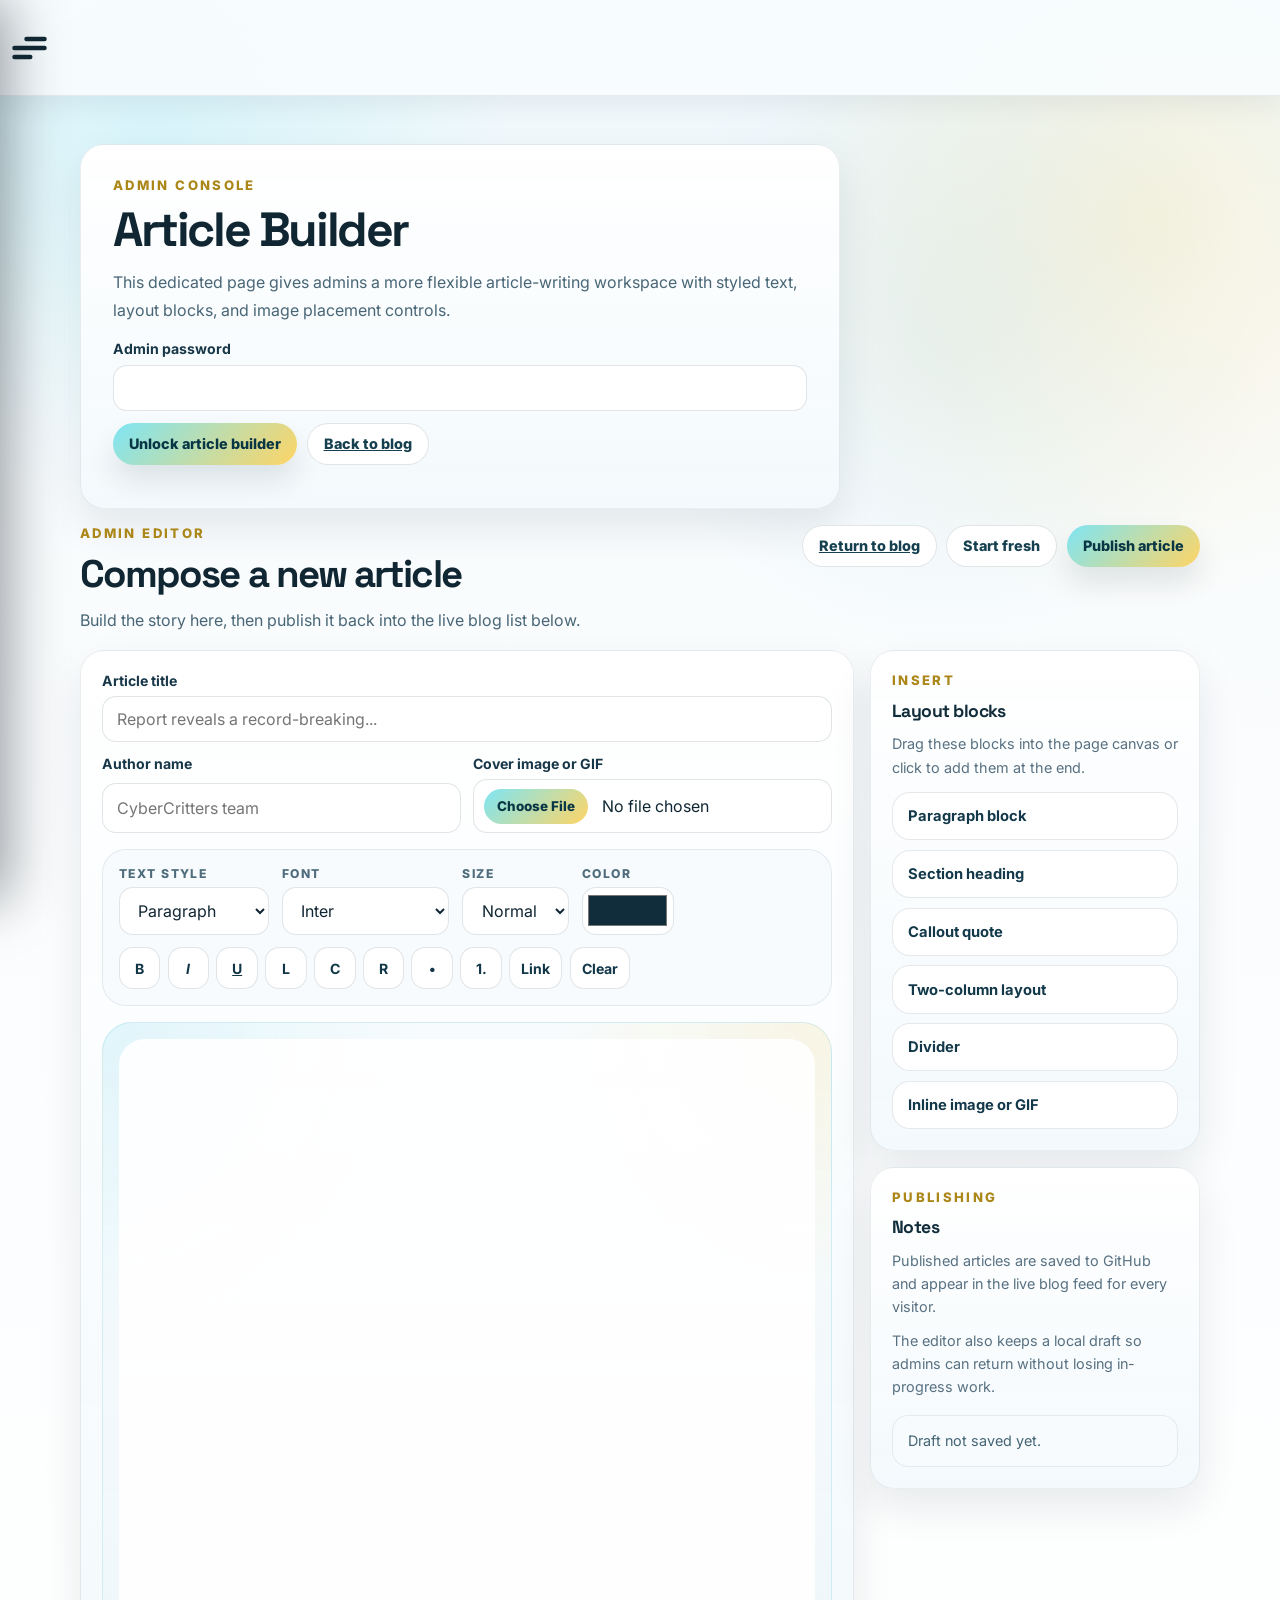
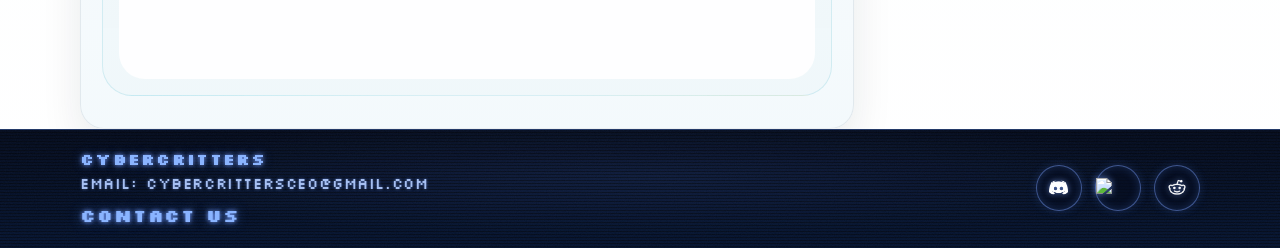
==== commit 43252b3f: "Support GIFs in article editor" ====
--- a/article-editor.html
+++ b/article-editor.html
@@ -12,7 +12,7 @@
   <script>
     document.documentElement.classList.add("js");
   </script>
-  <link rel="stylesheet" href="styles.css?v=20260424favfaq" />
+  <link rel="stylesheet" href="styles.css?v=20260504gifs" />
   <link rel="preconnect" href="https://fonts.googleapis.com" />
   <link rel="preconnect" href="https://fonts.gstatic.com" crossorigin />
   <link
@@ -120,13 +120,13 @@
                 </div>
 
                 <div class="blog-field">
-                  <label for="editor-cover-image">Cover image</label>
+                  <label for="editor-cover-image">Cover image or GIF</label>
                   <input
                     id="editor-cover-image"
                     name="cover-image"
                     type="file"
                     class="blog-input blog-input-file"
-                    accept="image/*"
+                    accept="image/*,.gif"
                     data-editor-cover
                   />
                 </div>
@@ -204,7 +204,7 @@
                 <button type="button" class="article-editor-block-btn" data-editor-insert="callout" data-palette-block="callout" draggable="true">Callout quote</button>
                 <button type="button" class="article-editor-block-btn" data-editor-insert="two-column" data-palette-block="two-column" draggable="true">Two-column layout</button>
                 <button type="button" class="article-editor-block-btn" data-editor-insert="divider" data-palette-block="divider" draggable="true">Divider</button>
-                <button type="button" class="article-editor-block-btn" data-editor-insert="image" data-palette-block="image" draggable="true">Inline image</button>
+                <button type="button" class="article-editor-block-btn" data-editor-insert="image" data-palette-block="image" draggable="true">Inline image or GIF</button>
               </div>
             </div>
 
@@ -222,7 +222,7 @@
           </aside>
         </div>
 
-        <input type="file" accept="image/*" hidden data-editor-inline-image />
+        <input type="file" accept="image/*,.gif" hidden data-editor-inline-image />
       </div>
     </section>
   </main>
@@ -254,6 +254,6 @@
     </div>
   </footer>
 
-  <script src="site.js?v=20260430sharedblog"></script>
+  <script src="site.js?v=20260504gifs"></script>
 </body>
 </html>
--- a/styles.css
+++ b/styles.css
@@ -2662,7 +2662,7 @@
   display: block;
   width: 100%;
   max-height: 440px;
-  object-fit: cover;
+  object-fit: contain;
 }
 
 .blog-post-body {
@@ -3585,7 +3585,7 @@
   display: block;
   width: 100%;
   max-height: 420px;
-  object-fit: cover;
+  object-fit: contain;
 }
 
 .editor-image-controls {
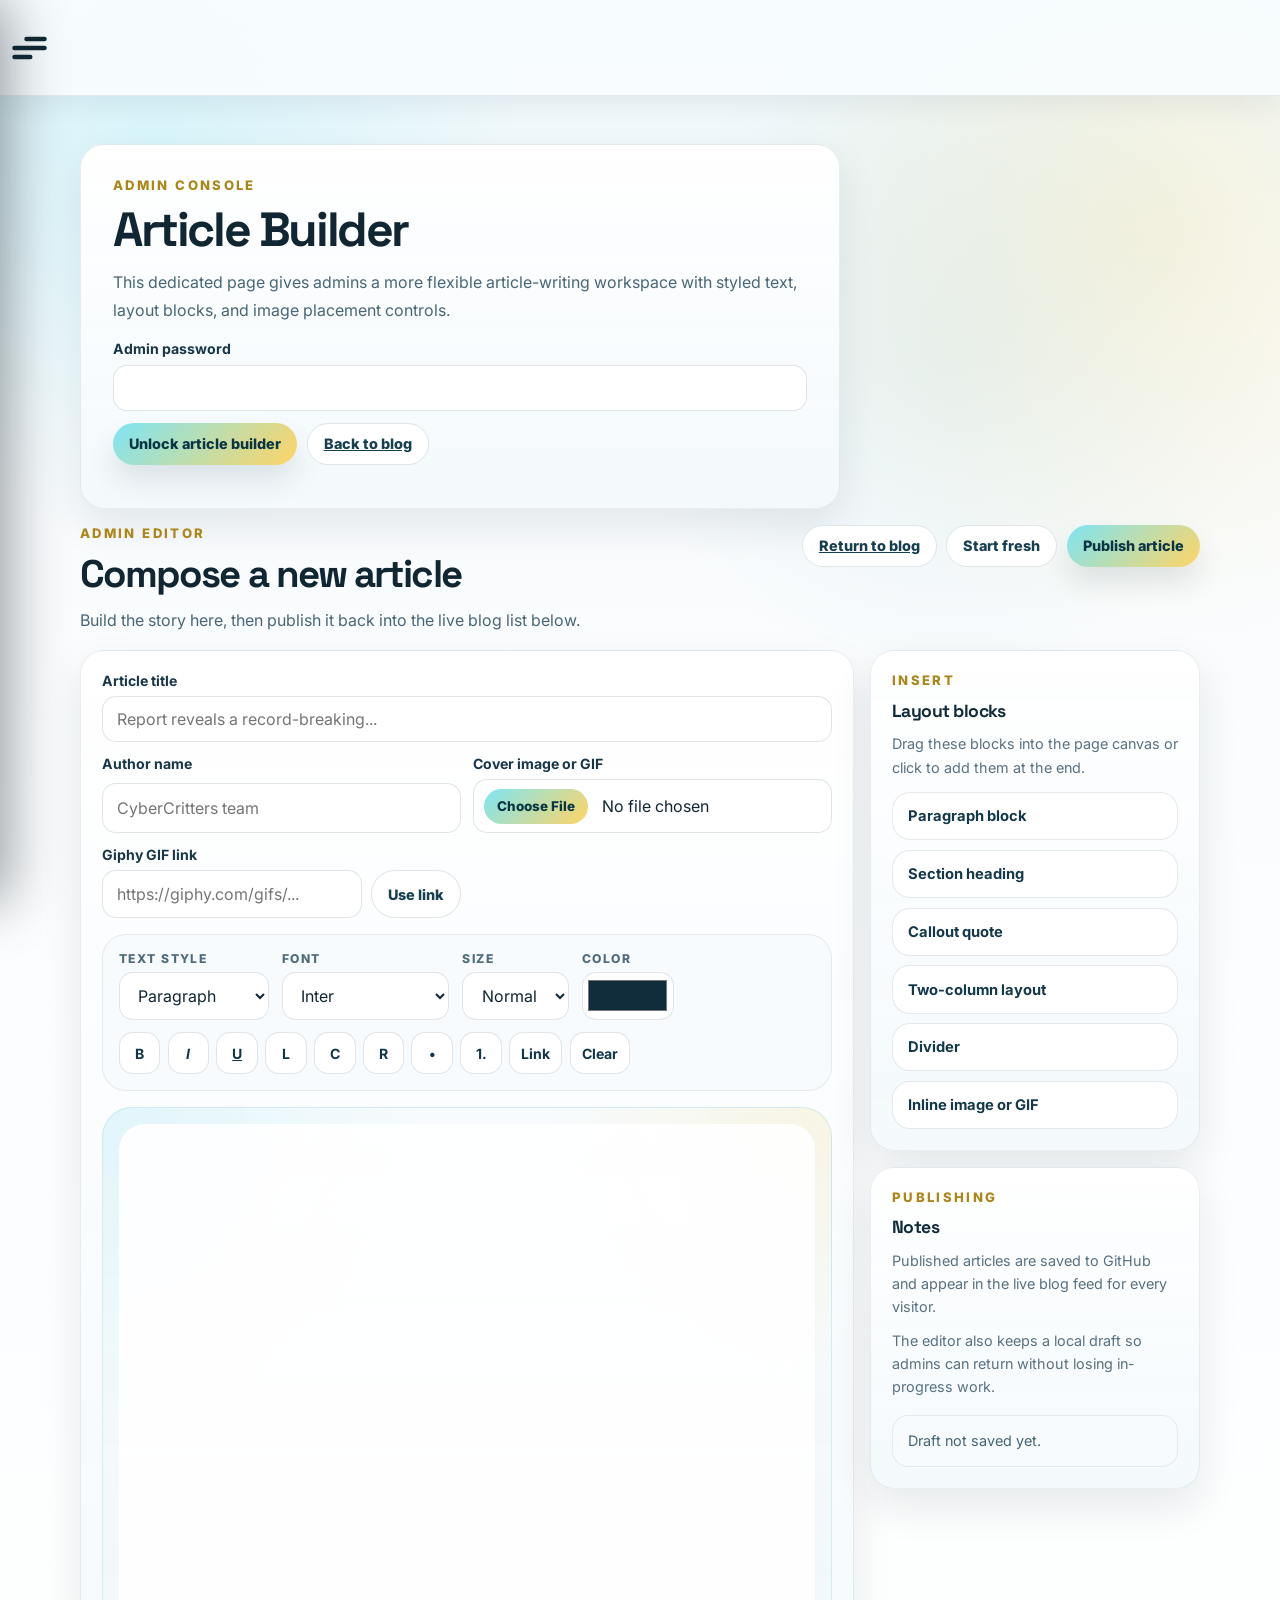
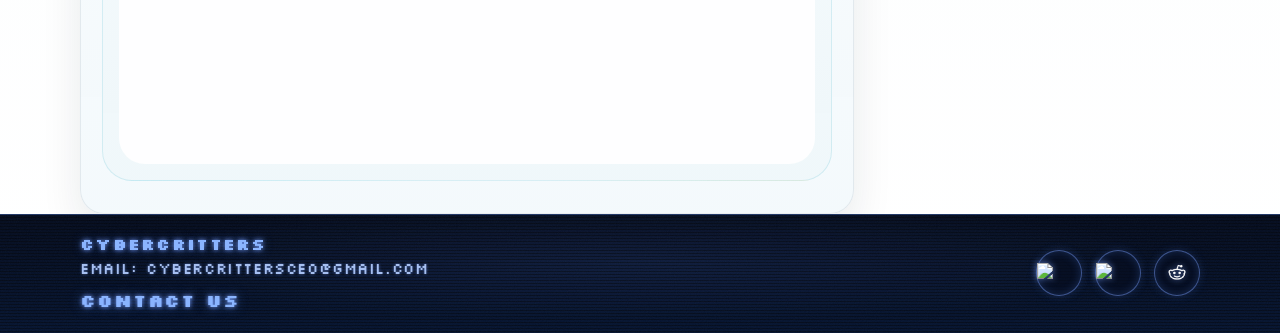
==== commit 37a28428: "Add badge showcase, speed up blog feed, and pending site updates - Add "Locally owned & operated" tr" ====
--- a/article-editor.html
+++ b/article-editor.html
@@ -130,6 +130,21 @@
                     data-editor-cover
                   />
                 </div>
+
+                <div class="blog-field">
+                  <label for="editor-cover-gif-url">Giphy GIF link</label>
+                  <div class="article-editor-url-row">
+                    <input
+                      id="editor-cover-gif-url"
+                      name="cover-gif-url"
+                      type="url"
+                      class="blog-input"
+                      placeholder="https://giphy.com/gifs/..."
+                      data-editor-cover-url
+                    />
+                    <button type="button" class="blog-button blog-button-secondary" data-editor-cover-url-use>Use link</button>
+                  </div>
+                </div>
               </div>
 
               <div class="article-editor-toolbar-shell">
@@ -237,7 +252,7 @@
 
       <div class="social-links">
         <a href="https://discord.com/invite/MrxcFZxg7A" target="_blank" rel="noopener" aria-label="Discord">
-          <img class="social-icon" src="images/Discord1.png" alt="Discord" />
+          <img class="social-icon" src="images/Discord.png" alt="Discord" />
         </a>
         <a
           href="https://www.linkedin.com/company/cybercritters/posts/?feedView=all"
--- a/styles.css
+++ b/styles.css
@@ -1805,6 +1805,75 @@
   padding: 0.4rem 0 4.4rem;
 }
 
+.trust-section {
+  padding: 1rem 0 4.8rem;
+}
+
+.trust-shell {
+  display: grid;
+  grid-template-columns: minmax(0, 0.85fr) minmax(0, 1.15fr);
+  align-items: center;
+  gap: clamp(1.5rem, 4vw, 3.5rem);
+  padding: clamp(1.75rem, 3vw, 2.75rem);
+  border: 1px solid rgba(12, 44, 61, 0.08);
+  border-radius: var(--radius-xl);
+  background:
+    radial-gradient(circle at 14% 18%, rgba(121, 228, 244, 0.16), transparent 42%),
+    radial-gradient(circle at 88% 82%, rgba(255, 211, 95, 0.18), transparent 46%),
+    linear-gradient(155deg, #ffffff 0%, #f3fafe 100%);
+  box-shadow: var(--shadow-lg);
+}
+
+.trust-badge-frame {
+  margin: 0;
+  display: flex;
+  justify-content: center;
+}
+
+.trust-badge-image {
+  width: min(100%, 320px);
+  height: auto;
+  display: block;
+  filter: drop-shadow(0 18px 36px rgba(7, 28, 39, 0.22));
+}
+
+.trust-label {
+  margin: 0 0 0.6rem;
+  font-family: "Space Grotesk", "Inter", sans-serif;
+  font-size: 0.82rem;
+  font-weight: 700;
+  letter-spacing: 0.16em;
+  text-transform: uppercase;
+  color: var(--cyan-strong);
+}
+
+.trust-title {
+  margin: 0 0 0.9rem;
+  font-size: clamp(1.7rem, 3.4vw, 2.4rem);
+  line-height: 1.1;
+  color: var(--text-dark);
+}
+
+.trust-text {
+  margin: 0;
+  max-width: 46ch;
+  font-size: 1.02rem;
+  line-height: 1.7;
+  color: var(--text-body);
+}
+
+@media (max-width: 720px) {
+  .trust-shell {
+    grid-template-columns: 1fr;
+    text-align: center;
+    gap: 1.75rem;
+  }
+
+  .trust-text {
+    margin-inline: auto;
+  }
+}
+
 .services-grid {
   display: grid;
   grid-template-columns: repeat(2, minmax(0, 1fr));
@@ -3341,6 +3410,18 @@
   grid-column: 1 / -1;
 }
 
+.article-editor-url-row {
+  display: grid;
+  grid-template-columns: minmax(0, 1fr) auto;
+  gap: 0.55rem;
+  align-items: stretch;
+}
+
+.article-editor-url-row .blog-button {
+  min-height: 3rem;
+  white-space: nowrap;
+}
+
 .article-editor-toolbar-shell {
   margin-top: 1rem;
   padding: 1rem;
@@ -3590,11 +3671,17 @@
 
 .editor-image-controls {
   display: flex;
+  flex-wrap: wrap;
+  gap: 0.65rem;
   justify-content: flex-start;
 }
 
 .editor-image-button {
   width: auto;
+}
+
+.editor-image-url-row {
+  flex: 1 1 320px;
 }
 
 .article-editor-blocks {
@@ -3656,6 +3743,10 @@
   .article-layout-two-column,
   .editor-block-surface--columns,
   .article-editor-fields {
+    grid-template-columns: 1fr;
+  }
+
+  .article-editor-url-row {
     grid-template-columns: 1fr;
   }
 
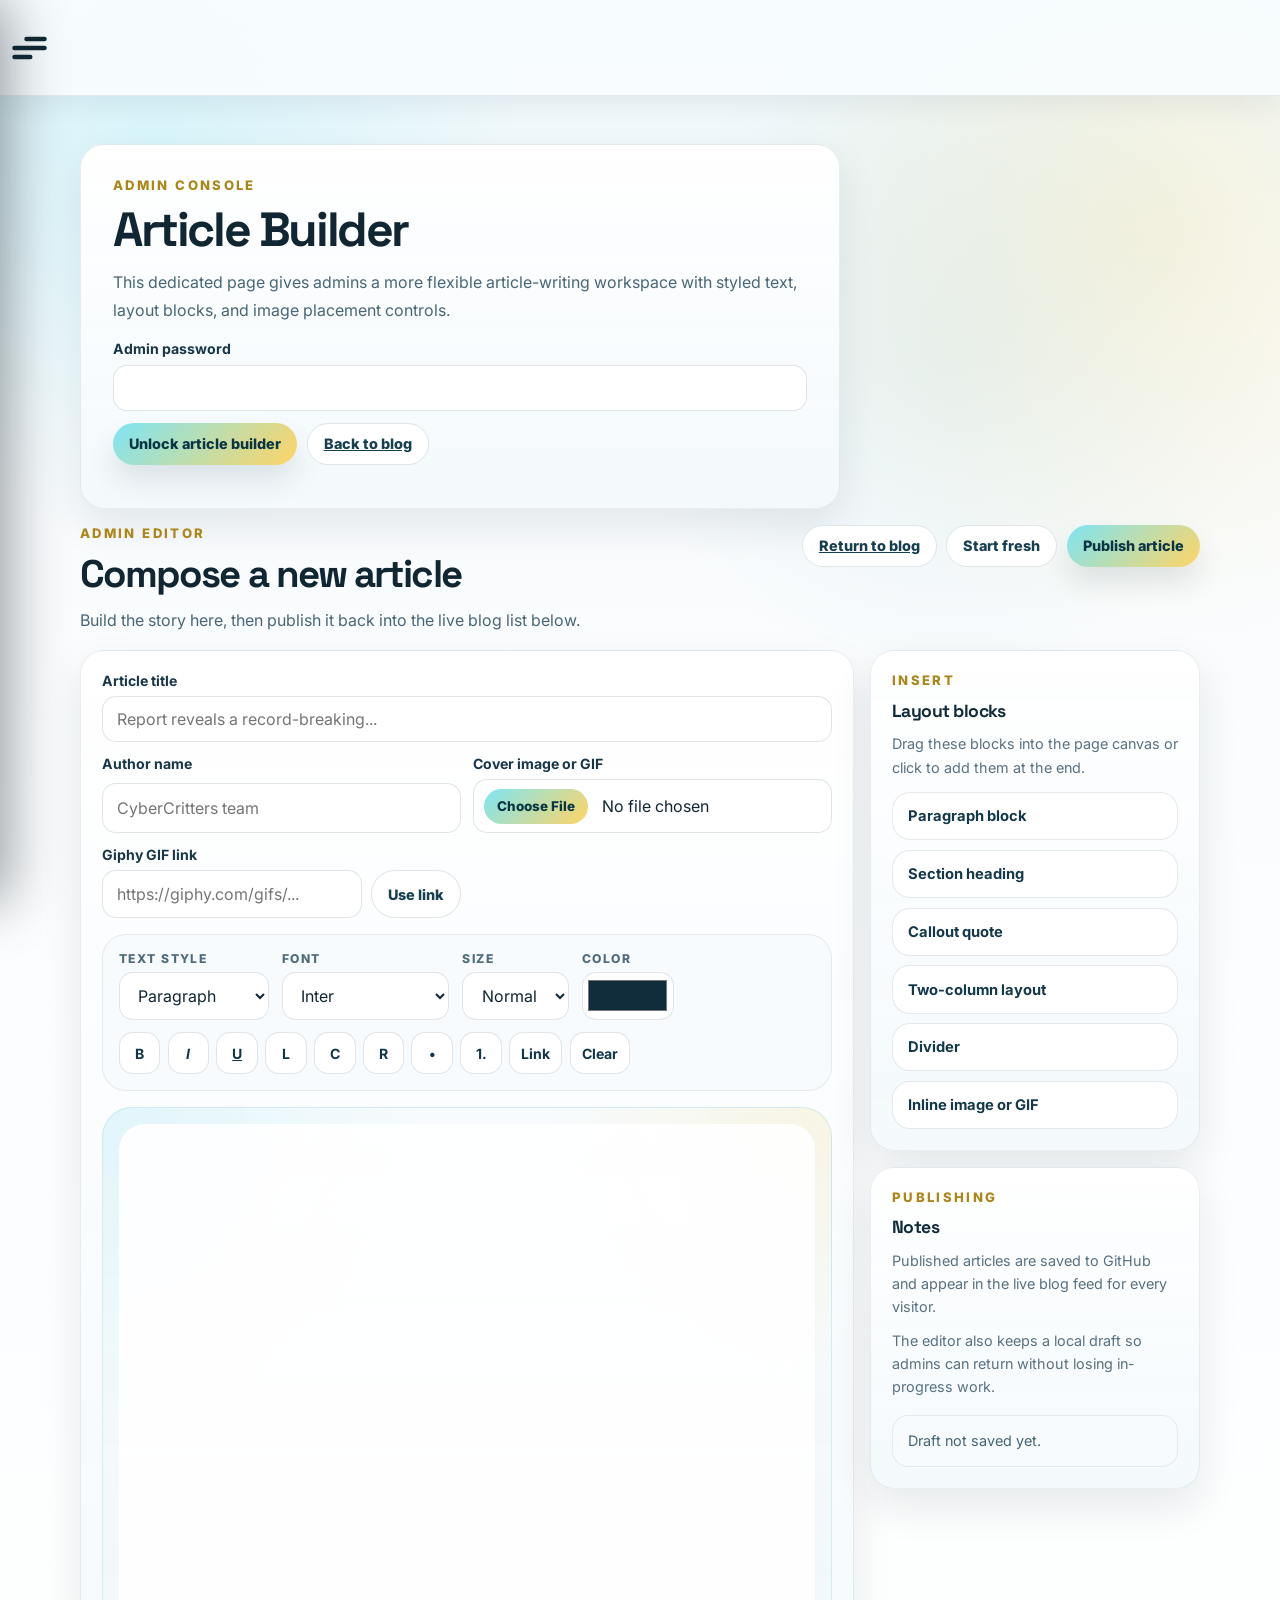
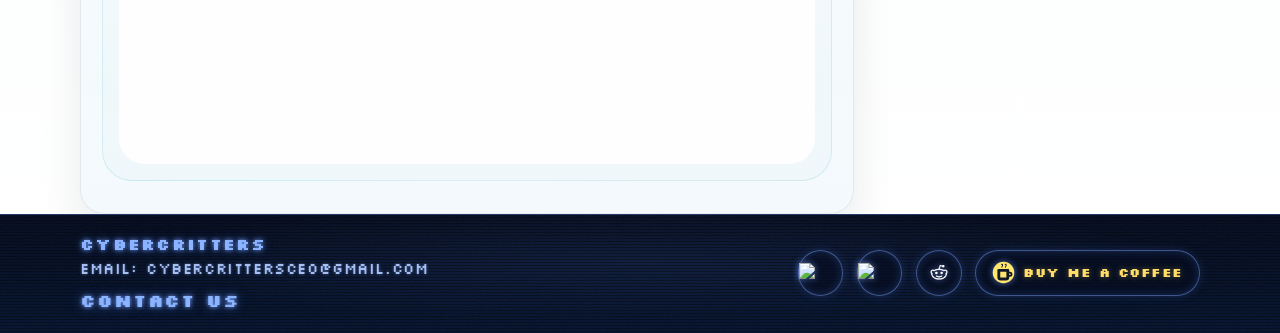
==== commit 278373dc: "Add coffee footer button" ====
--- a/article-editor.html
+++ b/article-editor.html
@@ -265,6 +265,10 @@
         <a href="https://www.reddit.com/r/CyberCritters/" target="_blank" rel="noopener" aria-label="Reddit">
           <img class="social-icon" src="images/Reddit1.png" alt="Reddit" />
         </a>
+        <a class="social-link--coffee" href="https://buymeacoffee.com/cybercritters" target="_blank" rel="noopener" aria-label="Buy me a coffee">
+          <img class="social-icon social-icon--coffee" src="images/buy-me-a-coffee.svg" alt="Buy Me a Coffee" />
+          <span class="social-label">Buy me a coffee</span>
+        </a>
       </div>
     </div>
   </footer>
--- a/styles.css
+++ b/styles.css
@@ -3855,6 +3855,7 @@
   display: flex;
   align-items: center;
   gap: 0.85rem;
+  flex-wrap: wrap;
 }
 
 .social-links a {
@@ -3880,6 +3881,31 @@
   width: auto;
   height: 1.2rem;
   object-fit: contain;
+}
+
+.social-icon--coffee {
+  height: 1.45rem;
+}
+
+.social-links .social-link--coffee {
+  width: auto;
+  min-width: 11.2rem;
+  grid-template-columns: auto auto;
+  grid-auto-flow: column;
+  gap: 0.5rem;
+  padding: 0 1rem;
+  color: #ffdd66;
+  text-decoration: none;
+}
+
+.social-label {
+  font-family: "Silkscreen", "Courier New", monospace;
+  font-size: 0.8rem;
+  font-weight: 700;
+  line-height: 1;
+  letter-spacing: 0.04em;
+  white-space: nowrap;
+  text-shadow: 0 0 6px rgba(255, 221, 102, 0.35);
 }
 
 .footer-inner {
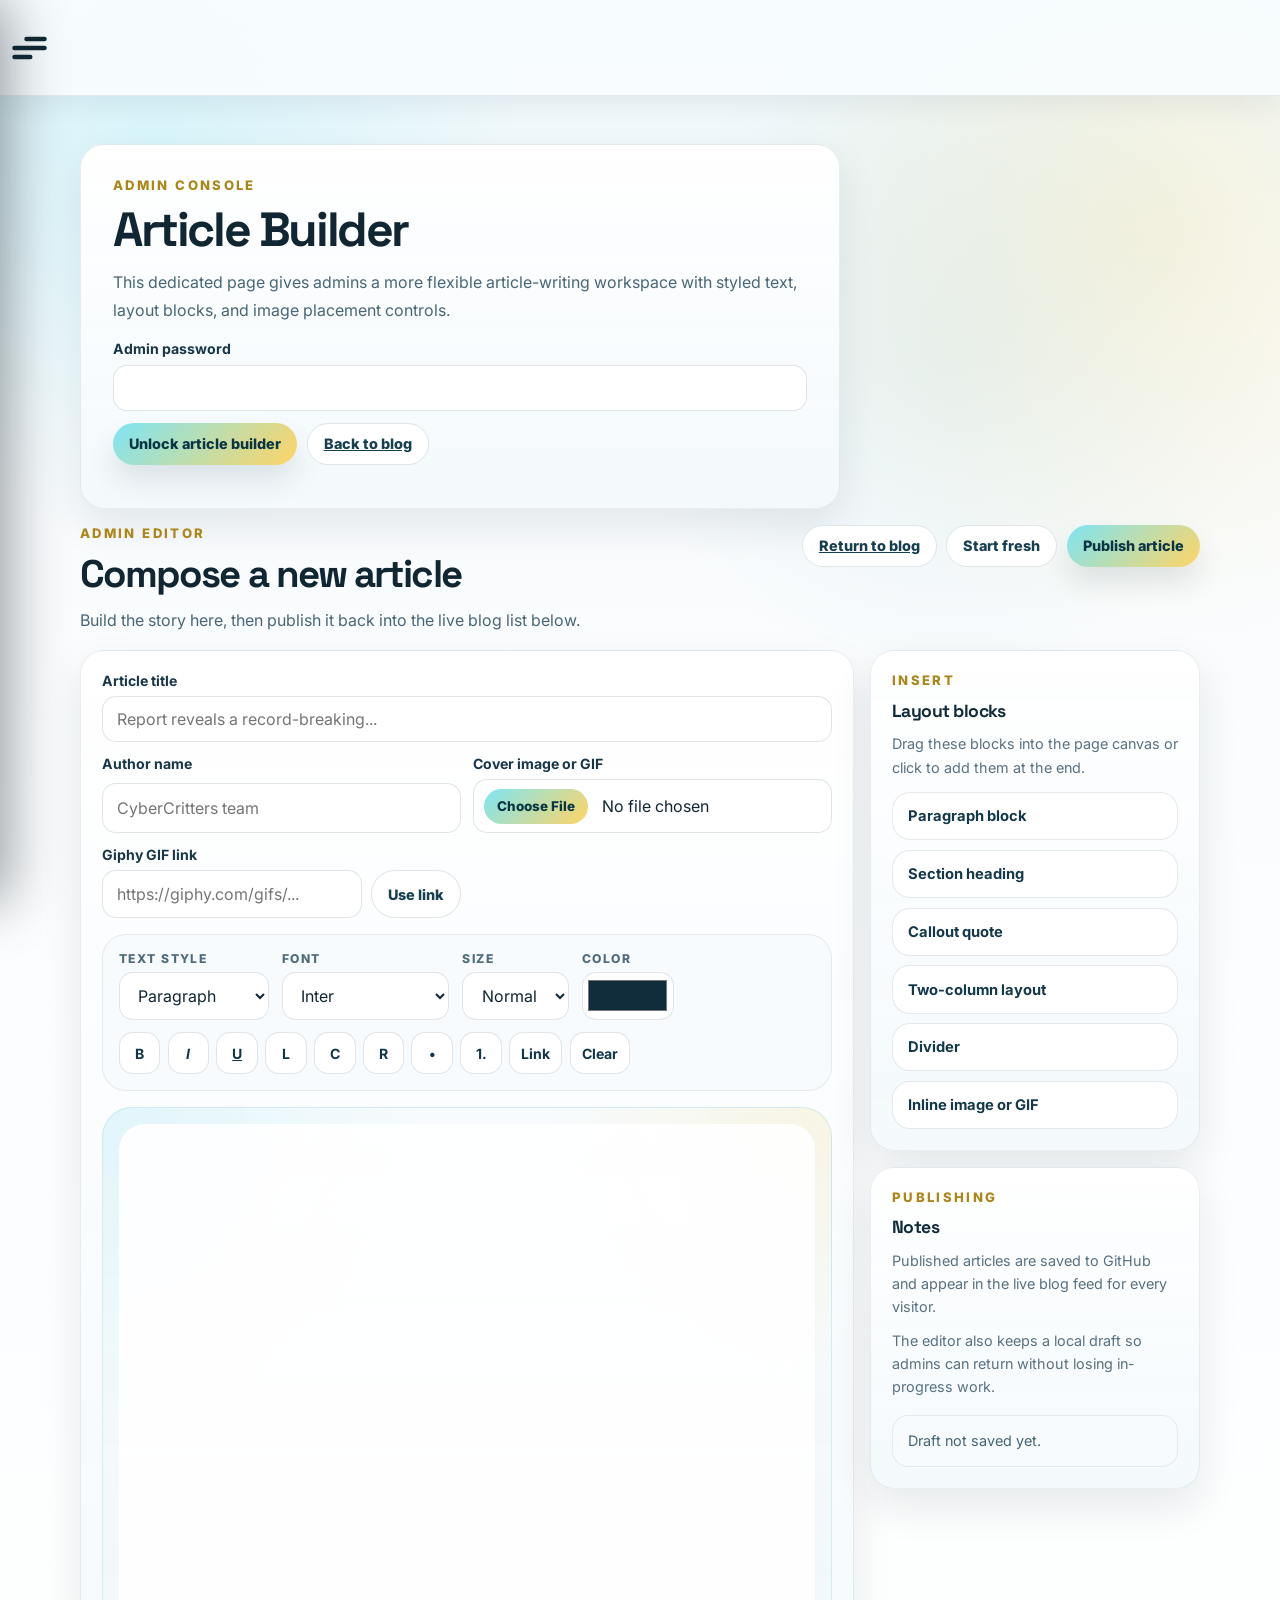
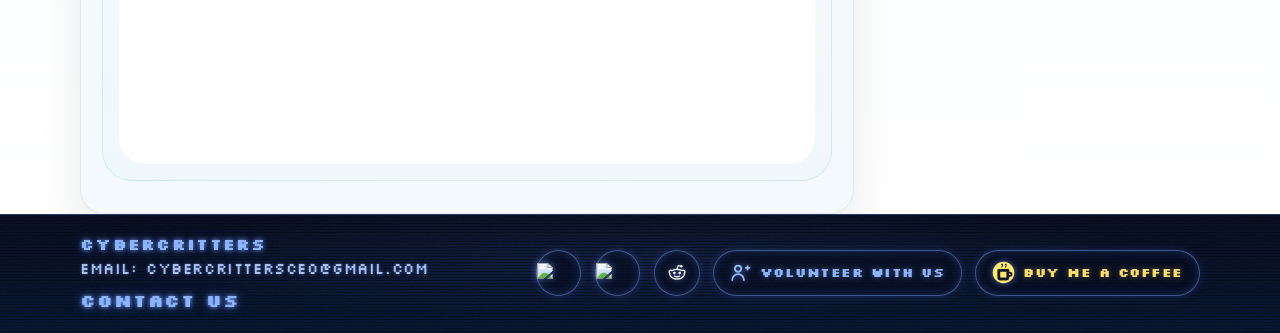
==== commit b8f9fb5a: "Add Volunteer with us footer button Adds a "Volunteer with us" pill to the footer social row on all " ====
--- a/article-editor.html
+++ b/article-editor.html
@@ -12,7 +12,7 @@
   <script>
     document.documentElement.classList.add("js");
   </script>
-  <link rel="stylesheet" href="styles.css?v=20260504gifs" />
+  <link rel="stylesheet" href="styles.css?v=20260818volunteer" />
   <link rel="preconnect" href="https://fonts.googleapis.com" />
   <link rel="preconnect" href="https://fonts.gstatic.com" crossorigin />
   <link
@@ -265,6 +265,14 @@
         <a href="https://www.reddit.com/r/CyberCritters/" target="_blank" rel="noopener" aria-label="Reddit">
           <img class="social-icon" src="images/Reddit1.png" alt="Reddit" />
         </a>
+        <a class="social-link--volunteer" href="https://docs.google.com/forms/d/e/1FAIpQLSdE4NfHdzFXl__W7p0G-Ibrvno_IBgtQWLG_mKsjw113AghgA/viewform" target="_blank" rel="noopener" aria-label="Volunteer with us">
+          <svg class="social-icon social-icon--volunteer" viewBox="0 0 24 24" fill="none" stroke="currentColor" stroke-width="2" stroke-linecap="round" stroke-linejoin="round" aria-hidden="true">
+            <path d="M9 11a3.5 3.5 0 1 0 0-7 3.5 3.5 0 0 0 0 7Z" />
+            <path d="M2.5 20a6.5 6.5 0 0 1 13 0" />
+            <path d="M17.5 6.5h4M19.5 4.5v4" />
+          </svg>
+          <span class="social-label">Volunteer with us</span>
+        </a>
         <a class="social-link--coffee" href="https://buymeacoffee.com/cybercritters" target="_blank" rel="noopener" aria-label="Buy me a coffee">
           <img class="social-icon social-icon--coffee" src="images/buy-me-a-coffee.svg" alt="Buy Me a Coffee" />
           <span class="social-label">Buy me a coffee</span>
--- a/styles.css
+++ b/styles.css
@@ -3898,6 +3898,28 @@
   text-decoration: none;
 }
 
+.social-icon--volunteer {
+  width: 1.35rem;
+  height: 1.35rem;
+  flex: none;
+  color: inherit;
+}
+
+.social-links .social-link--volunteer {
+  width: auto;
+  min-width: 11.6rem;
+  grid-template-columns: auto auto;
+  grid-auto-flow: column;
+  gap: 0.5rem;
+  padding: 0 1rem;
+  color: #8ab4ff;
+  text-decoration: none;
+}
+
+.social-link--volunteer .social-label {
+  text-shadow: 0 0 6px rgba(138, 180, 255, 0.45);
+}
+
 .social-label {
   font-family: "Silkscreen", "Courier New", monospace;
   font-size: 0.8rem;
@@ -4284,6 +4306,10 @@
     text-align: center;
   }
 
+  .social-links {
+    justify-content: center;
+  }
+
   .hero-mission {
     min-height: calc(1.85em * 4);
   }
